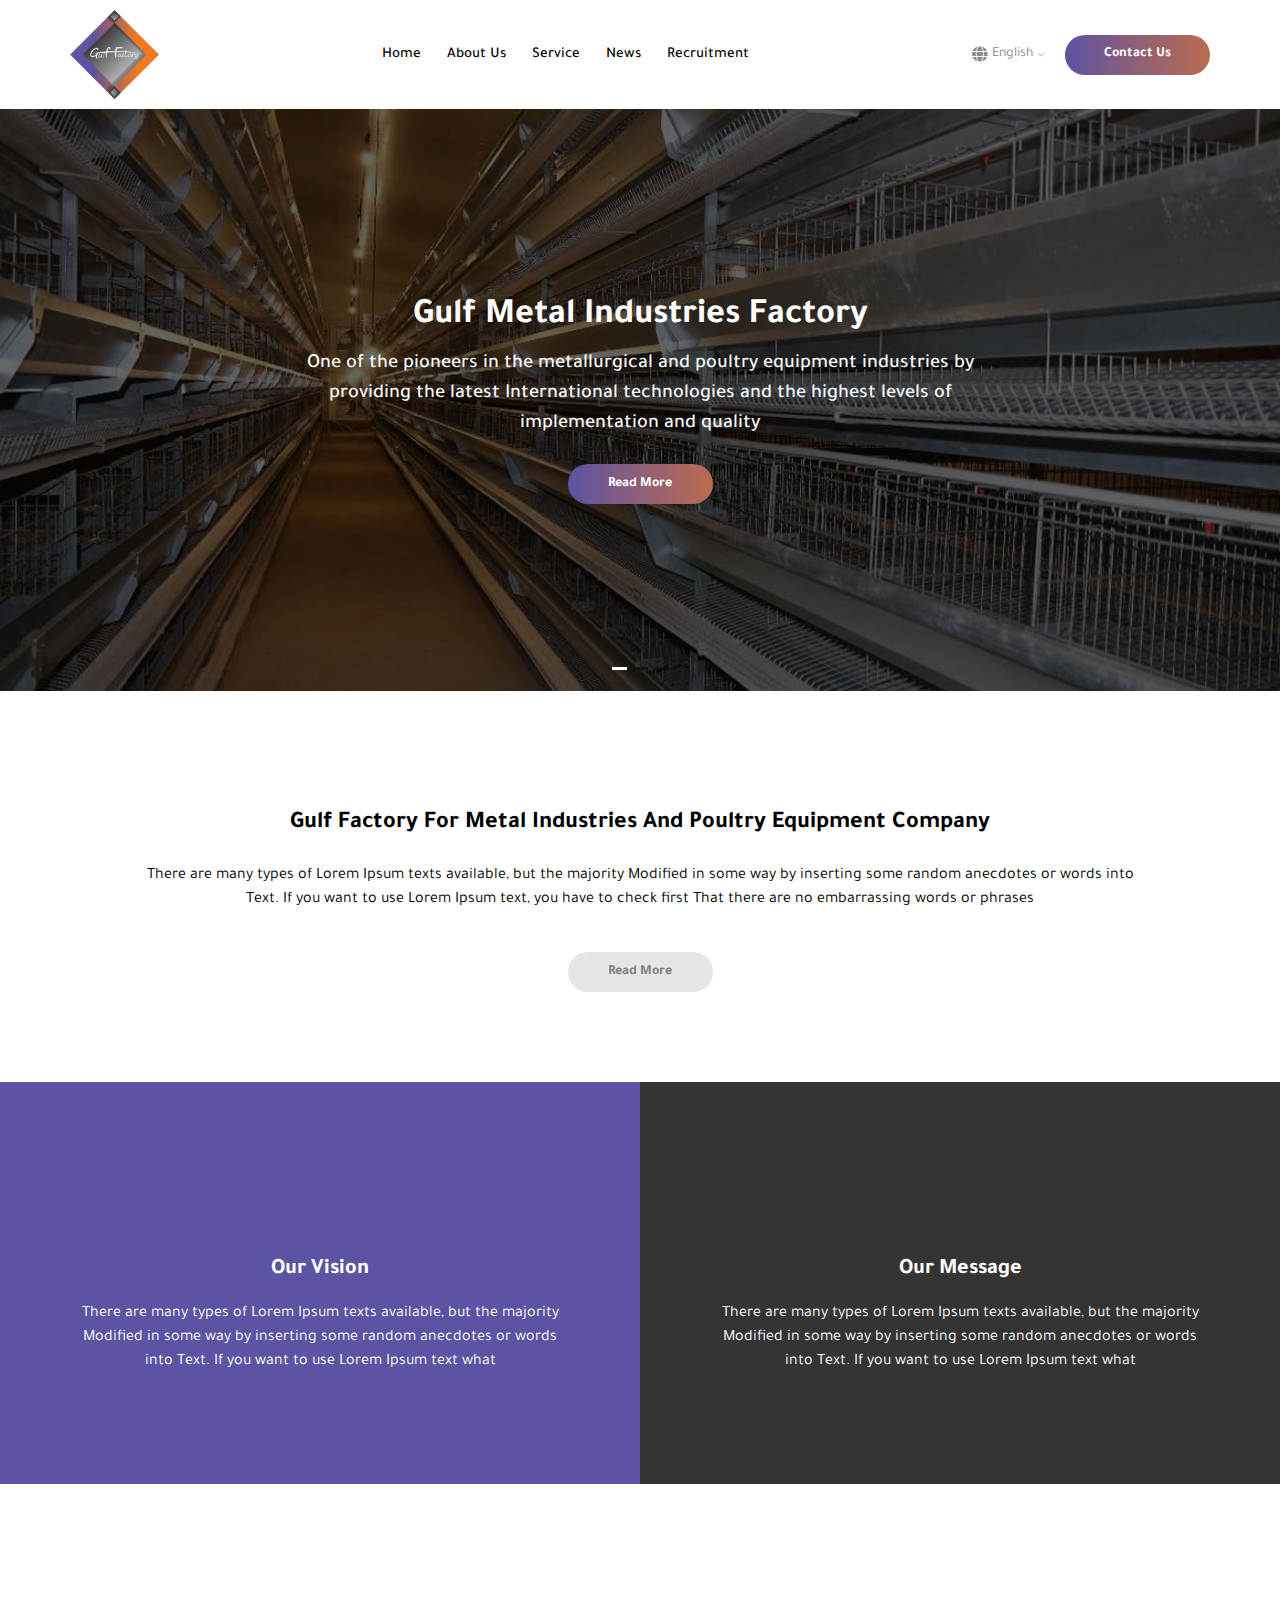
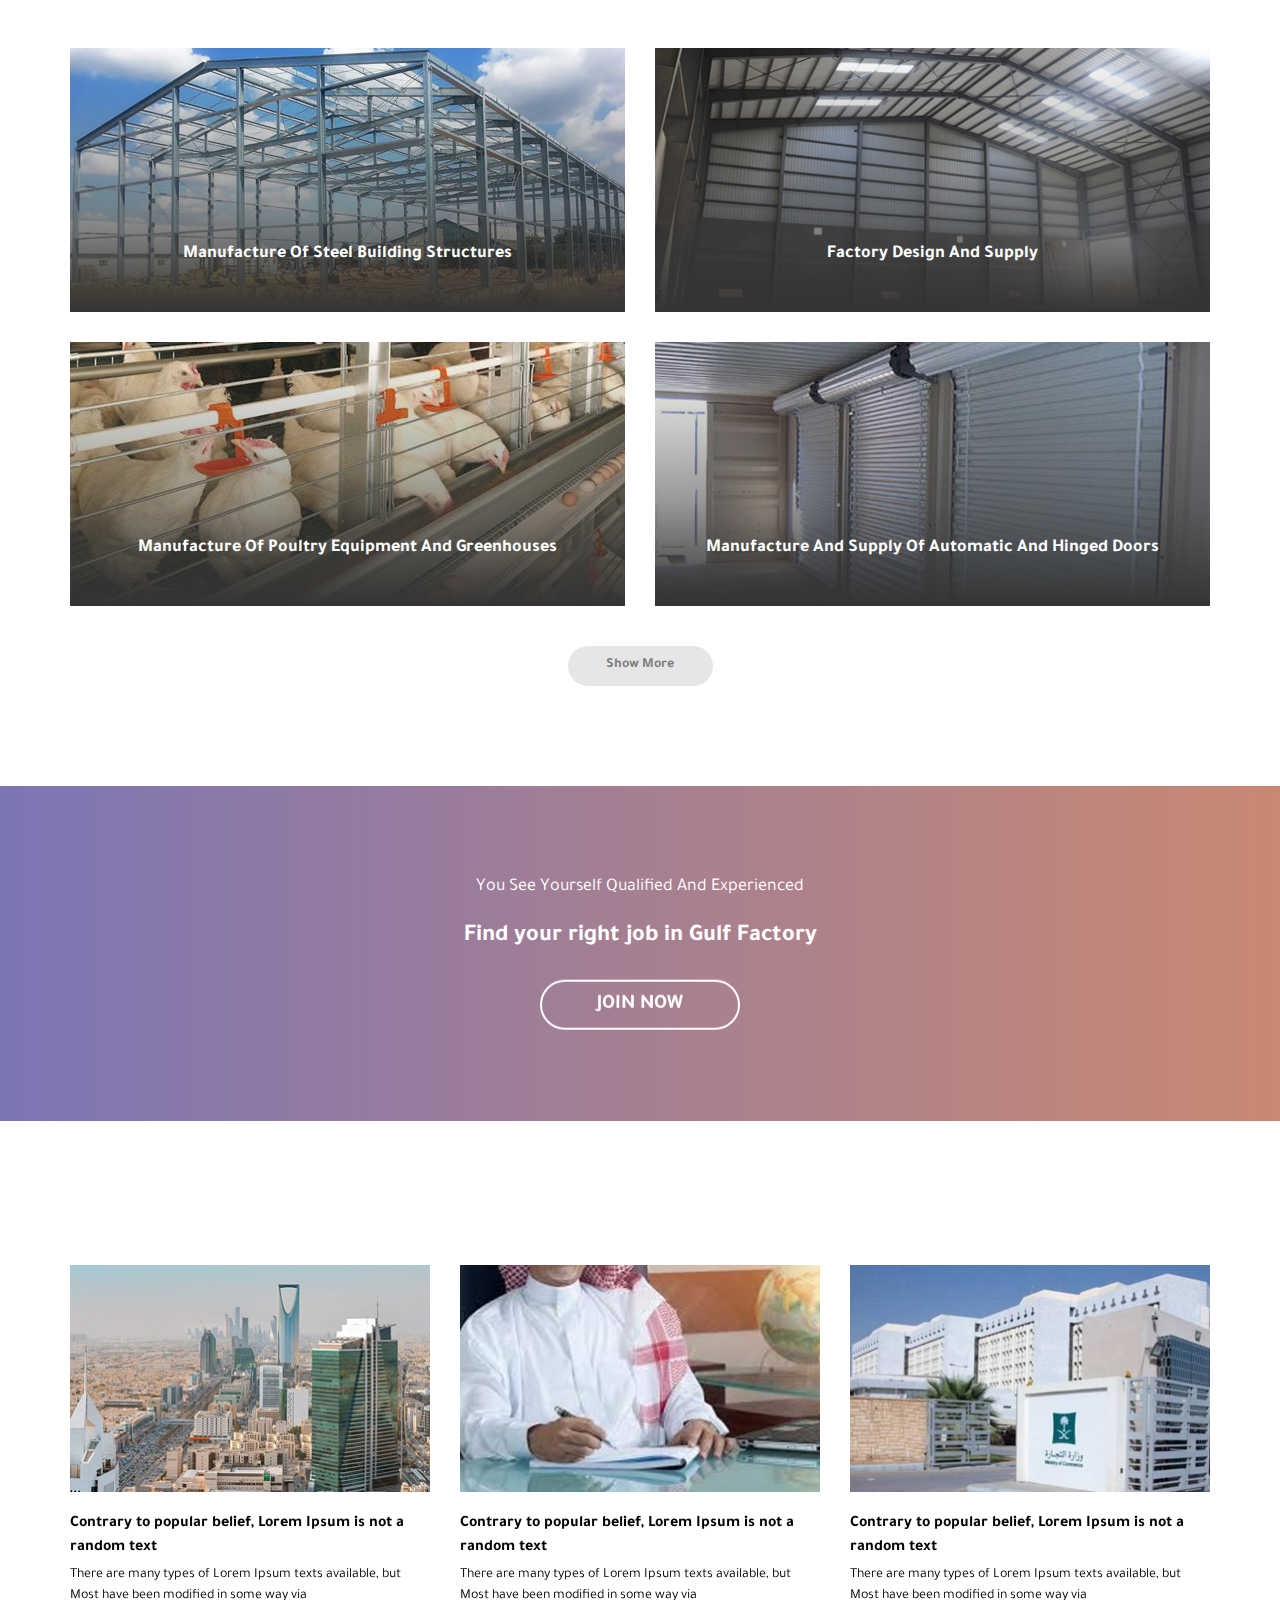
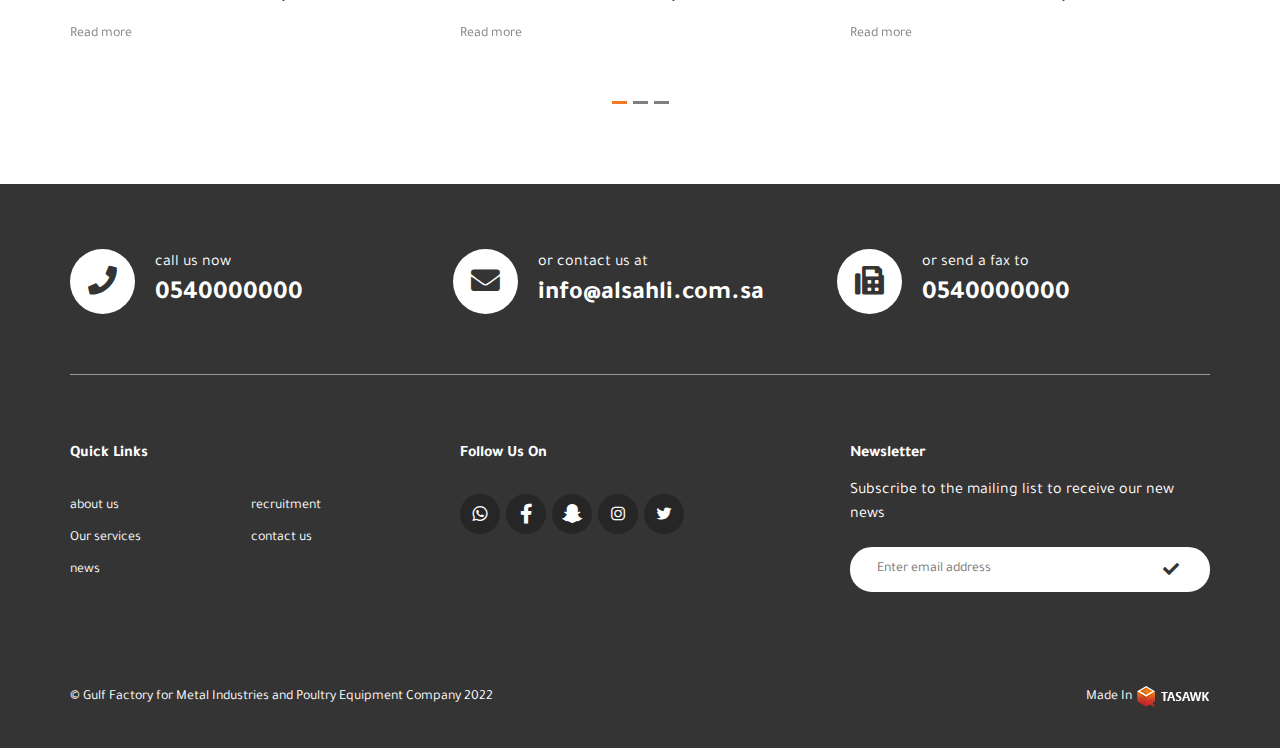
==== index-en.html @ 4af2f382 "first commit" ====
<!DOCTYPE html>
<html lang="en" dir="ltr">
  <head>
    <meta charset="utf-8" />
    <meta http-equiv="X-UA-Compatible" content="IE=edge" />
    <meta name="viewport" content="width=device-width, initial-scale=1" />
    <title>gulf factory</title>
    <link rel="icon" href="images/fav.png" type="image/png" />
    <link rel="stylesheet" href="css/all.min.css" />
    <link rel="stylesheet" href="css/line-awesome.min.css" />
    <link rel="stylesheet" href="css/bootstrap.min.css" />
    <link rel="stylesheet" href="css/fonts.css" />
    <link rel="stylesheet" href="css/animate.css" />
    <link rel="stylesheet" href="css/swiper.min.css" />
    <link rel="stylesheet" href="css/style.css" />
  </head>

  <body>
    <!-- preloader -->
    <div class="preloader">
      <div class="progress">
        <div class="progress-bar"></div>
      </div>
    </div>
    <!-- preloader -->
    <!-- header section -->
    <header>
      <div class="top-header">
        <div class="container">
          <div class="nav-header">
            <figure class="img-logo">
              <a href="#"><img src="images/logo.png" class="img-fluid" /></a>
            </figure>
            <div class="fixed-logo">
              <figure class="logo-sm">
                <a href="#"
                  ><img src="images/logo-sm.png" class="img-fluid"
                /></a>
              </figure>
            </div>
            <div class="navgition">
              <div class="nav-head">
                <div class="lang-section">
                  <div class="dropdown">
                    <div class="lang-word chevron-down">
                      <i class="fas fa-globe"></i>
                      <span class="">English</span>
                    </div>
                    <div class="dropdown-content">
                      <a class="cat-drop" href="index-en.html">English</a>
                      <a class="cat-drop" href="index.html">العربيه</a>
                    </div>
                  </div>
                </div>
              </div>
              <ul class="big-menu list-unstyled">
                <li>
                  <a href="#"> home </a>
                </li>
                <li>
                  <a href="#"> about us </a>
                </li>
                <li>
                  <a href="#"> service </a>
                </li>
                <li>
                  <a href="#"> news </a>
                </li>
                <li>
                  <a href="#"> recruitment </a>
                </li>
              </ul>
            </div>
            <div class="show-icons">
              <div class="lang-section">
                <div class="dropdown">
                  <div class="lang-word chevron-down">
                    <i class="fas fa-globe"></i>
                    <span class="">English</span>
                  </div>
                  <div class="dropdown-content">
                    <a class="cat-drop" href="index-en.html">English</a>
                    <a class="cat-drop" href="index.html">العربيه</a>
                  </div>
                </div>
              </div>
              <a href="#" class="contact-link"> contact us</a>
              <a class="menu-bars fixall" id="menu-id" href="#!">
                <div class="hamburger-lines">
                  <span class="line line1"></span>
                  <span class="line line2"></span>
                  <span class="line line3"></span>
                </div>
              </a>
            </div>
          </div>
        </div>
      </div>
    </header>
    <!-- header section     -->
    <!-- main slider -->
    <main class="main-slider">
      <div class="swiper-cont">
        <div class="swiper-container">
          <div class="swiper-wrapper">
            <div class="swiper-slide">
              <div class="main">
                <figure class="pro-img">
                  <img src="images/main-slider/01.jpg" class="img-fluid" />
                </figure>
                <div class="main-caption">
                  <h2 class="caption-title">Gulf Metal Industries Factory</h2>
                  <p class="caption-pargh">
                    One of the pioneers in the metallurgical and poultry
                    equipment industries by providing the latest International
                    technologies and the highest levels of implementation and
                    quality
                  </p>
                  <a href="#" class="caption-link"> Read more</a>
                </div>
              </div>
            </div>
            <div class="swiper-slide">
              <div class="main">
                <figure class="pro-img">
                  <img src="images/main-slider/01.jpg" class="img-fluid" />
                </figure>
                <div class="main-caption">
                  <h2 class="caption-title">Gulf Metal Industries Factory</h2>
                  <p class="caption-pargh">
                    One of the pioneers in the metallurgical and poultry
                    equipment industries by providing the latest International
                    technologies and the highest levels of implementation and
                    quality
                  </p>
                  <a href="#" class="caption-link"> Read more</a>
                </div>
              </div>
            </div>
            <div class="swiper-slide">
              <div class="main">
                <figure class="pro-img">
                  <img src="images/main-slider/01.jpg" class="img-fluid" />
                </figure>
                <div class="main-caption">
                  <h2 class="caption-title">Gulf Metal Industries Factory</h2>
                  <p class="caption-pargh">
                    One of the pioneers in the metallurgical and poultry
                    equipment industries by providing the latest International
                    technologies and the highest levels of implementation and
                    quality
                  </p>
                  <a href="#" class="caption-link"> Read more</a>
                </div>
              </div>
            </div>
          </div>
          <div class="swiper-pagination"></div>
        </div>
        <div class="swiper-btn-prev swiper-btn">
          <i class="las la-angle-right"></i>
        </div>
        <div class="swiper-btn-next swiper-btn">
          <i class="las la-angle-left"></i>
        </div>
      </div>
    </main>
    <!-- main slider -->
    <!-- section about-us -->
    <section class="about-us-section">
      <div class="container">
        <div class="about-us-cont wow fadeInDown" wow-data-delay="5s">
          <h2 class="about-us-head">
            Gulf Factory for Metal Industries and Poultry Equipment Company
          </h2>
          <p class="about-us-pargh">
            There are many types of Lorem Ipsum texts available, but the majority
            Modified in some way by inserting some random anecdotes or words into
            Text. If you want to use Lorem Ipsum text, you have to check first
            That there are no embarrassing words or phrases
          </p>
          <a href="#" class="sec-link">Read more</a>
        </div>
      </div>
    </section>
    <!-- section about-us -->
    <!-- features-section -->
    <section class="features">
      <div class="features-cont">
        <div class="features-box">
          <figure class="features-icon wow fadeInDown" wow-data-delay="5s">
            <img src="images/icon-1.png" class="img-fluid" alt="" />
          </figure>
          <div class="features-word">
            <span class="features-head"> our vision </span>
            <p class="features-pargh">
              There are many types of Lorem Ipsum texts available, but the
              majority Modified in some way by inserting some random anecdotes
              or words into Text. If you want to use Lorem Ipsum text what
            </p>
          </div>
        </div>
        <div class="features-box">
          <figure class="features-icon wow fadeInDown" wow-data-delay="6s">
            <i class="las la-scroll"></i>
          </figure>
          <div class="features-word">
            <span class="features-head"> Our message </span>
            <p class="features-pargh">
              There are many types of Lorem Ipsum texts available, but the
              majority Modified in some way by inserting some random anecdotes
              or words into Text. If you want to use Lorem Ipsum text what
            </p>
          </div>
        </div>
      </div>
    </section>
    <!-- features-section -->
    <!-- services-section -->
    <section class="services">
      <div class="container">
        <h2 class="section-head wow fadeInDown" wow-data-delay="5s">
          Services we provide professionally
        </h2>
        <div class="services-cont">
          <div class="services-box">
            <a href="#" class="services-ancor">
              <figure class="services-img">
                <img src="images/services/01.jpg" class="img-fluid" />
              </figure>
              <span class="services-span"> Manufacture of steel building structures</span>
            </a>
          </div>
          <div class="services-box">
            <a href="#" class="services-ancor">
              <figure class="services-img">
                <img src="images/services/02.jpg" class="img-fluid" />
              </figure>
              <span class="services-span"> Factory design and supply</span>
            </a>
          </div>
          <div class="services-box">
            <a href="#" class="services-ancor">
              <figure class="services-img">
                <img src="images/services/03.jpg" class="img-fluid" />
              </figure>
              <span class="services-span">
                Manufacture of poultry equipment and greenhouses</span
              >
            </a>
          </div>
          <div class="services-box">
            <a href="#" class="services-ancor">
              <figure class="services-img">
                <img src="images/services/04.jpg" class="img-fluid" />
              </figure>
              <span class="services-span">
                Manufacture and supply of automatic and hinged doors</span
              >
            </a>
          </div>
        </div>
        <a href="#" class="sec-link">show more</a>
      </div>
    </section>
    <!-- services-section -->
    <!-- work section -->
    <section
      class="work-section"
      style="background-image: url(./images/work-sec.jpg)"
    >
      <div class="container">
        <div class="work-cont-relative">
          <div class="work-cont">
            <h3 class="work-head">
              You see yourself qualified and experienced
            </h3>
            <p class="work-pargh">Find your right job in Gulf Factory</p>
            <a href="#" class="work-link"> Join now</a>
          </div>
        </div>
      </div>
    </section>
    <!-- work section -->
    <!-- news slider -->
    <section class="news-section">
      <div class="container">
        <div class="news-title wow fadeInDown" wow-data-delay="5s">
          <h3 class="section-head">latest news</h3>
        </div>
        <div class="news-slider">
          <div class="swiper-container">
            <div class="swiper-wrapper">
              <div class="swiper-slide">
                <div class="news">
                  <figure class="news-figure">
                    <img
                      class="news-img"
                      alt="image1"
                      src="images/news/01.jpg"
                      class="img-fluid"
                    />
                  </figure>
                  <div class="news-content">
                    <a class="news-link" href="#"
                      >Contrary to popular belief, Lorem Ipsum is not a random
                      text
                    </a>
                    <p class="news-pargh">
                      There are many types of Lorem Ipsum texts available, but
                      Most have been modified in some way via
                    </p>
                    <a class="news-read" href="#"> Read more</a>
                  </div>
                </div>
              </div>
              <div class="swiper-slide">
                <div class="news">
                  <figure class="news-figure">
                    <img
                      class="news-img"
                      alt="image1"
                      src="images/news/02.jpg"
                      class="img-fluid"
                    />
                  </figure>
                  <div class="news-content">
                    <a class="news-link" href="#"
                      >Contrary to popular belief, Lorem Ipsum is not a random
                      text
                    </a>
                    <p class="news-pargh">
                      There are many types of Lorem Ipsum texts available, but
                      Most have been modified in some way via
                    </p>
                    <a class="news-read" href="#"> Read more</a>
                  </div>
                </div>
              </div>
              <div class="swiper-slide">
                <div class="news">
                  <figure class="news-figure">
                    <img
                      class="news-img"
                      alt="image1"
                      src="images/news/03.jpg"
                      class="img-fluid"
                    />
                  </figure>
                  <div class="news-content">
                    <a class="news-link" href="#"
                      >Contrary to popular belief, Lorem Ipsum is not a random
                      text
                    </a>
                    <p class="news-pargh">
                      There are many types of Lorem Ipsum texts available, but
                      Most have been modified in some way via
                    </p>
                    <a class="news-read" href="#"> Read more</a>
                  </div>
                </div>
              </div>
            </div>
          </div>
          <div class="swiper-pagination"></div>
          <div class="swiper-btn-prev swiper-btn">
            <i class="las la-angle-right"></i>
          </div>
          <div class="swiper-btn-next swiper-btn">
            <i class="las la-angle-left"></i>
          </div>
        </div>
      </div>
    </section>
    <!-- news slider -->
    <!-- footer section -->
    <footer>
      <div class="container">
        <div class="footer-contact">
          <a href="tel:+966 0540000000" class="contact-ancor">
            <i class="fas fa-phone"></i>
            <div class="contact-cont">
              <h6 class="contact-head">call us now</h6>
              <span class="contact-info"> 0540000000 </span>
            </div>
          </a>
          <a href="mailto:info@alsahli.com.sa" class="contact-ancor">
            <i class="fas fa-envelope"></i>
            <div class="contact-cont">
              <h6 class="contact-head">or contact us at</h6>
              <span class="contact-info"> info@alsahli.com.sa </span>
            </div>
          </a>
          <a href="#" class="contact-ancor">
            <i class="fas fa-fax"></i>
            <div class="contact-cont">
              <h6 class="contact-head">or send a fax to</h6>
              <span class="contact-info">0540000000</span>
            </div>
          </a>
        </div>
        <div class="footer-cont">
          <div class="row">
            <div class="col-md-4 col-xs-12">
              <div class="nav-foot-cont">
                <h2 class="nav-foot-header">Quick links</h2>
                <ul class="nav-foot nav-wrap list-unstyled">
                  <li class="nav-foot-li">
                    <a href="#" class="nav-foot-link">about us</a>
                  </li>
                  <li class="nav-foot-li">
                    <a href="#" class="nav-foot-link">Our services</a>
                  </li>
                  <li class="nav-foot-li">
                    <a href="#" class="nav-foot-link">news</a>
                  </li>
                  <li class="nav-foot-li">
                    <a href="#" class="nav-foot-link">recruitment</a>
                  </li>
                  <li class="nav-foot-li">
                    <a href="#" class="nav-foot-link">contact us</a>
                  </li>
                </ul>
              </div>
            </div>
            <div class="col-md-4 col-xs-12">
              <h2 class="nav-foot-header">Follow us on</h2>
              <div class="social">
                <a href="#" class="social-link">
                  <i class="lab la-whatsapp"></i>
                </a>
                <a href="#" class="social-link">
                  <i class="fab fa-facebook-f"></i>
                </a>
                <a href="#" class="social-link">
                  <i class="fab fa-snapchat-ghost"></i>
                </a>
                <a href="#" class="social-link">
                  <i class="lab la-instagram"></i>
                </a>
                <a href="#" class="social-link">
                  <i class="lab la-twitter"></i>
                </a>
              </div>
            </div>
            <div class="col-md-4 col-xs-12">
              <div class="news-letter">
                <form action="" method="post">
                  <h3 class="news-header nav-foot-header">Newsletter</h3>
                  <div class="nav-foot">
                    <span class="news-span">
                      Subscribe to the mailing list to receive our new news
                    </span>
                    <div class="newsletter-cont">
                      <input
                        type="email"
                        value=""
                        class="newsletter-input"
                        placeholder="Enter email address"
                      />
                      <button type="submit" class="newsletter-button">
                        <i class="fas fa-check"></i>
                      </button>
                    </div>
                  </div>
                </form>
              </div>
            </div>
          </div>
        </div>
        <div class="copy-flex">
          <div class="copy-right">
            © Gulf Factory for Metal Industries and Poultry Equipment Company 2022
          </div>
          <span class="design-text">
            Made in
            <a href="#"
              ><img src="images/tasawk-en.png" alt="taswak" class="taswak-img"
            /></a>
          </span>
        </div>
      </div>
    </footer>
    <!-- footer section -->
    <!-- arrow to top -->
    <a class="arrow-top">
      <i class="las la-arrow-up"></i>
    </a>
    <!-- arrow to top -->
    <script src="js/jquery-3.4.1.min.js"></script>
    <script src="js/bootstrap.min.js"></script>
    <script src="js/wow.min.js"></script>
    <script src="js/swiper.min.js"></script>
    <script src="js/script.js"></script>
  </body>
</html>
---- css/line-awesome.min.css ----
.la,.lab,.lad,.lal,.lar,.las{-moz-osx-font-smoothing:grayscale;-webkit-font-smoothing:antialiased;display:inline-block;font-style:normal;font-variant:normal;text-rendering:auto;line-height:1}.la-lg{font-size:1.33333em;line-height:.75em;vertical-align:-.0667em}.la-xs{font-size:.75em}.la-sm{font-size:.875em}.la-1x{font-size:1em}.la-2x{font-size:2em}.la-3x{font-size:3em}.la-4x{font-size:4em}.la-5x{font-size:5em}.la-6x{font-size:6em}.la-7x{font-size:7em}.la-8x{font-size:8em}.la-9x{font-size:9em}.la-10x{font-size:10em}.la-fw{text-align:center;width:1.25em}.la-ul{list-style-type:none;margin-left:2.5em;padding-left:0}.la-ul>li{position:relative}.la-li{left:-2em;position:absolute;text-align:center;width:2em;line-height:inherit}.la-border{border:solid .08em #eee;border-radius:.1em;padding:.2em .25em .15em}.la-pull-left{float:left}.la-pull-right{float:right}.la.la-pull-left,.lab.la-pull-left,.lal.la-pull-left,.lar.la-pull-left,.las.la-pull-left{margin-right:.3em}.la.la-pull-right,.lab.la-pull-right,.lal.la-pull-right,.lar.la-pull-right,.las.la-pull-right{margin-left:.3em}.la-spin{-webkit-animation:la-spin 2s infinite linear;animation:la-spin 2s infinite linear}.la-pulse{-webkit-animation:la-spin 1s infinite steps(8);animation:la-spin 1s infinite steps(8)}@-webkit-keyframes la-spin{0%{-webkit-transform:rotate(0);transform:rotate(0)}100%{-webkit-transform:rotate(360deg);transform:rotate(360deg)}}@keyframes la-spin{0%{-webkit-transform:rotate(0);transform:rotate(0)}100%{-webkit-transform:rotate(360deg);transform:rotate(360deg)}}.la-rotate-90{-webkit-transform:rotate(90deg);transform:rotate(90deg)}.la-rotate-180{-webkit-transform:rotate(180deg);transform:rotate(180deg)}.la-rotate-270{-webkit-transform:rotate(270deg);transform:rotate(270deg)}.la-flip-horizontal{-webkit-transform:scale(-1,1);transform:scale(-1,1)}.la-flip-vertical{-webkit-transform:scale(1,-1);transform:scale(1,-1)}.la-flip-both,.la-flip-horizontal.la-flip-vertical{-webkit-transform:scale(-1,-1);transform:scale(-1,-1)}:root .la-flip-both,:root .la-flip-horizontal,:root .la-flip-vertical,:root .la-rotate-180,:root .la-rotate-270,:root .la-rotate-90{-webkit-filter:none;filter:none}.la-stack{display:inline-block;height:2em;line-height:2em;position:relative;vertical-align:middle;width:2.5em}.la-stack-1x,.la-stack-2x{left:0;position:absolute;text-align:center;width:100%}.la-stack-1x{line-height:inherit}.la-stack-2x{font-size:2em}.la-inverse{color:#fff}.la-500px:before{content:"\f26e"}.la-accessible-icon:before{content:"\f368"}.la-accusoft:before{content:"\f369"}.la-acquisitions-incorporated:before{content:"\f6af"}.la-ad:before{content:"\f641"}.la-address-book:before{content:"\f2b9"}.la-address-card:before{content:"\f2bb"}.la-adjust:before{content:"\f042"}.la-adn:before{content:"\f170"}.la-adobe:before{content:"\f778"}.la-adversal:before{content:"\f36a"}.la-affiliatetheme:before{content:"\f36b"}.la-air-freshener:before{content:"\f5d0"}.la-airbnb:before{content:"\f834"}.la-algolia:before{content:"\f36c"}.la-align-center:before{content:"\f037"}.la-align-justify:before{content:"\f039"}.la-align-left:before{content:"\f036"}.la-align-right:before{content:"\f038"}.la-alipay:before{content:"\f642"}.la-allergies:before{content:"\f461"}.la-amazon:before{content:"\f270"}.la-amazon-pay:before{content:"\f42c"}.la-ambulance:before{content:"\f0f9"}.la-american-sign-language-interpreting:before{content:"\f2a3"}.la-amilia:before{content:"\f36d"}.la-anchor:before{content:"\f13d"}.la-android:before{content:"\f17b"}.la-angellist:before{content:"\f209"}.la-angle-double-down:before{content:"\f103"}.la-angle-double-left:before{content:"\f100"}.la-angle-double-right:before{content:"\f101"}.la-angle-double-up:before{content:"\f102"}.la-angle-down:before{content:"\f107"}.la-angle-left:before{content:"\f104"}.la-angle-right:before{content:"\f105"}.la-angle-up:before{content:"\f106"}.la-angry:before{content:"\f556"}.la-angrycreative:before{content:"\f36e"}.la-angular:before{content:"\f420"}.la-ankh:before{content:"\f644"}.la-app-store:before{content:"\f36f"}.la-app-store-ios:before{content:"\f370"}.la-apper:before{content:"\f371"}.la-apple:before{content:"\f179"}.la-apple-alt:before{content:"\f5d1"}.la-apple-pay:before{content:"\f415"}.la-archive:before{content:"\f187"}.la-archway:before{content:"\f557"}.la-arrow-alt-circle-down:before{content:"\f358"}.la-arrow-alt-circle-left:before{content:"\f359"}.la-arrow-alt-circle-right:before{content:"\f35a"}.la-arrow-alt-circle-up:before{content:"\f35b"}.la-arrow-circle-down:before{content:"\f0ab"}.la-arrow-circle-left:before{content:"\f0a8"}.la-arrow-circle-right:before{content:"\f0a9"}.la-arrow-circle-up:before{content:"\f0aa"}.la-arrow-down:before{content:"\f063"}.la-arrow-left:before{content:"\f060"}.la-arrow-right:before{content:"\f061"}.la-arrow-up:before{content:"\f062"}.la-arrows-alt:before{content:"\f0b2"}.la-arrows-alt-h:before{content:"\f337"}.la-arrows-alt-v:before{content:"\f338"}.la-artstation:before{content:"\f77a"}.la-assistive-listening-systems:before{content:"\f2a2"}.la-asterisk:before{content:"\f069"}.la-asymmetrik:before{content:"\f372"}.la-at:before{content:"\f1fa"}.la-atlas:before{content:"\f558"}.la-atlassian:before{content:"\f77b"}.la-atom:before{content:"\f5d2"}.la-audible:before{content:"\f373"}.la-audio-description:before{content:"\f29e"}.la-autoprefixer:before{content:"\f41c"}.la-avianex:before{content:"\f374"}.la-aviato:before{content:"\f421"}.la-award:before{content:"\f559"}.la-aws:before{content:"\f375"}.la-baby:before{content:"\f77c"}.la-baby-carriage:before{content:"\f77d"}.la-backspace:before{content:"\f55a"}.la-backward:before{content:"\f04a"}.la-bacon:before{content:"\f7e5"}.la-balance-scale:before{content:"\f24e"}.la-balance-scale-left:before{content:"\f515"}.la-balance-scale-right:before{content:"\f516"}.la-ban:before{content:"\f05e"}.la-band-aid:before{content:"\f462"}.la-bandcamp:before{content:"\f2d5"}.la-barcode:before{content:"\f02a"}.la-bars:before{content:"\f0c9"}.la-baseball-ball:before{content:"\f433"}.la-basketball-ball:before{content:"\f434"}.la-bath:before{content:"\f2cd"}.la-battery-empty:before{content:"\f244"}.la-battery-full:before{content:"\f240"}.la-battery-half:before{content:"\f242"}.la-battery-quarter:before{content:"\f243"}.la-battery-three-quarters:before{content:"\f241"}.la-battle-net:before{content:"\f835"}.la-bed:before{content:"\f236"}.la-beer:before{content:"\f0fc"}.la-behance:before{content:"\f1b4"}.la-behance-square:before{content:"\f1b5"}.la-bell:before{content:"\f0f3"}.la-bell-slash:before{content:"\f1f6"}.la-bezier-curve:before{content:"\f55b"}.la-bible:before{content:"\f647"}.la-bicycle:before{content:"\f206"}.la-biking:before{content:"\f84a"}.la-bimobject:before{content:"\f378"}.la-binoculars:before{content:"\f1e5"}.la-biohazard:before{content:"\f780"}.la-birthday-cake:before{content:"\f1fd"}.la-bitbucket:before{content:"\f171"}.la-bitcoin:before{content:"\f379"}.la-bity:before{content:"\f37a"}.la-black-tie:before{content:"\f27e"}.la-blackberry:before{content:"\f37b"}.la-blender:before{content:"\f517"}.la-blender-phone:before{content:"\f6b6"}.la-blind:before{content:"\f29d"}.la-blog:before{content:"\f781"}.la-blogger:before{content:"\f37c"}.la-blogger-b:before{content:"\f37d"}.la-bluetooth:before{content:"\f293"}.la-bluetooth-b:before{content:"\f294"}.la-bold:before{content:"\f032"}.la-bolt:before{content:"\f0e7"}.la-bomb:before{content:"\f1e2"}.la-bone:before{content:"\f5d7"}.la-bong:before{content:"\f55c"}.la-book:before{content:"\f02d"}.la-book-dead:before{content:"\f6b7"}.la-book-medical:before{content:"\f7e6"}.la-book-open:before{content:"\f518"}.la-book-reader:before{content:"\f5da"}.la-bookmark:before{content:"\f02e"}.la-bootstrap:before{content:"\f836"}.la-border-all:before{content:"\f84c"}.la-border-none:before{content:"\f850"}.la-border-style:before{content:"\f853"}.la-bowling-ball:before{content:"\f436"}.la-box:before{content:"\f466"}.la-box-open:before{content:"\f49e"}.la-boxes:before{content:"\f468"}.la-braille:before{content:"\f2a1"}.la-brain:before{content:"\f5dc"}.la-bread-slice:before{content:"\f7ec"}.la-briefcase:before{content:"\f0b1"}.la-briefcase-medical:before{content:"\f469"}.la-broadcast-tower:before{content:"\f519"}.la-broom:before{content:"\f51a"}.la-brush:before{content:"\f55d"}.la-btc:before{content:"\f15a"}.la-buffer:before{content:"\f837"}.la-bug:before{content:"\f188"}.la-building:before{content:"\f1ad"}.la-bullhorn:before{content:"\f0a1"}.la-bullseye:before{content:"\f140"}.la-burn:before{content:"\f46a"}.la-buromobelexperte:before{content:"\f37f"}.la-bus:before{content:"\f207"}.la-bus-alt:before{content:"\f55e"}.la-business-time:before{content:"\f64a"}.la-buy-n-large:before{content:"\f8a6"}.la-buysellads:before{content:"\f20d"}.la-calculator:before{content:"\f1ec"}.la-calendar:before{content:"\f133"}.la-calendar-alt:before{content:"\f073"}.la-calendar-check:before{content:"\f274"}.la-calendar-day:before{content:"\f783"}.la-calendar-minus:before{content:"\f272"}.la-calendar-plus:before{content:"\f271"}.la-calendar-times:before{content:"\f273"}.la-calendar-week:before{content:"\f784"}.la-camera:before{content:"\f030"}.la-camera-retro:before{content:"\f083"}.la-campground:before{content:"\f6bb"}.la-canadian-maple-leaf:before{content:"\f785"}.la-candy-cane:before{content:"\f786"}.la-cannabis:before{content:"\f55f"}.la-capsules:before{content:"\f46b"}.la-car:before{content:"\f1b9"}.la-car-alt:before{content:"\f5de"}.la-car-battery:before{content:"\f5df"}.la-car-crash:before{content:"\f5e1"}.la-car-side:before{content:"\f5e4"}.la-caret-down:before{content:"\f0d7"}.la-caret-left:before{content:"\f0d9"}.la-caret-right:before{content:"\f0da"}.la-caret-square-down:before{content:"\f150"}.la-caret-square-left:before{content:"\f191"}.la-caret-square-right:before{content:"\f152"}.la-caret-square-up:before{content:"\f151"}.la-caret-up:before{content:"\f0d8"}.la-carrot:before{content:"\f787"}.la-cart-arrow-down:before{content:"\f218"}.la-cart-plus:before{content:"\f217"}.la-cash-register:before{content:"\f788"}.la-cat:before{content:"\f6be"}.la-cc-amazon-pay:before{content:"\f42d"}.la-cc-amex:before{content:"\f1f3"}.la-cc-apple-pay:before{content:"\f416"}.la-cc-diners-club:before{content:"\f24c"}.la-cc-discover:before{content:"\f1f2"}.la-cc-jcb:before{content:"\f24b"}.la-cc-mastercard:before{content:"\f1f1"}.la-cc-paypal:before{content:"\f1f4"}.la-cc-stripe:before{content:"\f1f5"}.la-cc-visa:before{content:"\f1f0"}.la-centercode:before{content:"\f380"}.la-centos:before{content:"\f789"}.la-certificate:before{content:"\f0a3"}.la-chair:before{content:"\f6c0"}.la-chalkboard:before{content:"\f51b"}.la-chalkboard-teacher:before{content:"\f51c"}.la-charging-station:before{content:"\f5e7"}.la-chart-area:before{content:"\f1fe"}.la-chart-bar:before{content:"\f080"}.la-chart-line:before{content:"\f201"}.la-chart-pie:before{content:"\f200"}.la-check:before{content:"\f00c"}.la-check-circle:before{content:"\f058"}.la-check-double:before{content:"\f560"}.la-check-square:before{content:"\f14a"}.la-cheese:before{content:"\f7ef"}.la-chess:before{content:"\f439"}.la-chess-bishop:before{content:"\f43a"}.la-chess-board:before{content:"\f43c"}.la-chess-king:before{content:"\f43f"}.la-chess-knight:before{content:"\f441"}.la-chess-pawn:before{content:"\f443"}.la-chess-queen:before{content:"\f445"}.la-chess-rook:before{content:"\f447"}.la-chevron-circle-down:before{content:"\f13a"}.la-chevron-circle-left:before{content:"\f137"}.la-chevron-circle-right:before{content:"\f138"}.la-chevron-circle-up:before{content:"\f139"}.la-chevron-down:before{content:"\f078"}.la-chevron-left:before{content:"\f053"}.la-chevron-right:before{content:"\f054"}.la-chevron-up:before{content:"\f077"}.la-child:before{content:"\f1ae"}.la-chrome:before{content:"\f268"}.la-chromecast:before{content:"\f838"}.la-church:before{content:"\f51d"}.la-circle:before{content:"\f111"}.la-circle-notch:before{content:"\f1ce"}.la-city:before{content:"\f64f"}.la-clinic-medical:before{content:"\f7f2"}.la-clipboard:before{content:"\f328"}.la-clipboard-check:before{content:"\f46c"}.la-clipboard-list:before{content:"\f46d"}.la-clock:before{content:"\f017"}.la-clone:before{content:"\f24d"}.la-closed-captioning:before{content:"\f20a"}.la-cloud:before{content:"\f0c2"}.la-cloud-download-alt:before{content:"\f381"}.la-cloud-meatball:before{content:"\f73b"}.la-cloud-moon:before{content:"\f6c3"}.la-cloud-moon-rain:before{content:"\f73c"}.la-cloud-rain:before{content:"\f73d"}.la-cloud-showers-heavy:before{content:"\f740"}.la-cloud-sun:before{content:"\f6c4"}.la-cloud-sun-rain:before{content:"\f743"}.la-cloud-upload-alt:before{content:"\f382"}.la-cloudscale:before{content:"\f383"}.la-cloudsmith:before{content:"\f384"}.la-cloudversify:before{content:"\f385"}.la-cocktail:before{content:"\f561"}.la-code:before{content:"\f121"}.la-code-branch:before{content:"\f126"}.la-codepen:before{content:"\f1cb"}.la-codiepie:before{content:"\f284"}.la-coffee:before{content:"\f0f4"}.la-cog:before{content:"\f013"}.la-cogs:before{content:"\f085"}.la-coins:before{content:"\f51e"}.la-columns:before{content:"\f0db"}.la-comment:before{content:"\f075"}.la-comment-alt:before{content:"\f27a"}.la-comment-dollar:before{content:"\f651"}.la-comment-dots:before{content:"\f4ad"}.la-comment-medical:before{content:"\f7f5"}.la-comment-slash:before{content:"\f4b3"}.la-comments:before{content:"\f086"}.la-comments-dollar:before{content:"\f653"}.la-compact-disc:before{content:"\f51f"}.la-compass:before{content:"\f14e"}.la-compress:before{content:"\f066"}.la-compress-arrows-alt:before{content:"\f78c"}.la-concierge-bell:before{content:"\f562"}.la-confluence:before{content:"\f78d"}.la-connectdevelop:before{content:"\f20e"}.la-contao:before{content:"\f26d"}.la-cookie:before{content:"\f563"}.la-cookie-bite:before{content:"\f564"}.la-copy:before{content:"\f0c5"}.la-copyright:before{content:"\f1f9"}.la-cotton-bureau:before{content:"\f89e"}.la-couch:before{content:"\f4b8"}.la-cpanel:before{content:"\f388"}.la-creative-commons:before{content:"\f25e"}.la-creative-commons-by:before{content:"\f4e7"}.la-creative-commons-nc:before{content:"\f4e8"}.la-creative-commons-nc-eu:before{content:"\f4e9"}.la-creative-commons-nc-jp:before{content:"\f4ea"}.la-creative-commons-nd:before{content:"\f4eb"}.la-creative-commons-pd:before{content:"\f4ec"}.la-creative-commons-pd-alt:before{content:"\f4ed"}.la-creative-commons-remix:before{content:"\f4ee"}.la-creative-commons-sa:before{content:"\f4ef"}.la-creative-commons-sampling:before{content:"\f4f0"}.la-creative-commons-sampling-plus:before{content:"\f4f1"}.la-creative-commons-share:before{content:"\f4f2"}.la-creative-commons-zero:before{content:"\f4f3"}.la-credit-card:before{content:"\f09d"}.la-critical-role:before{content:"\f6c9"}.la-crop:before{content:"\f125"}.la-crop-alt:before{content:"\f565"}.la-cross:before{content:"\f654"}.la-crosshairs:before{content:"\f05b"}.la-crow:before{content:"\f520"}.la-crown:before{content:"\f521"}.la-crutch:before{content:"\f7f7"}.la-css3:before{content:"\f13c"}.la-css3-alt:before{content:"\f38b"}.la-cube:before{content:"\f1b2"}.la-cubes:before{content:"\f1b3"}.la-cut:before{content:"\f0c4"}.la-cuttlefish:before{content:"\f38c"}.la-d-and-d:before{content:"\f38d"}.la-d-and-d-beyond:before{content:"\f6ca"}.la-dashcube:before{content:"\f210"}.la-database:before{content:"\f1c0"}.la-deaf:before{content:"\f2a4"}.la-delicious:before{content:"\f1a5"}.la-democrat:before{content:"\f747"}.la-deploydog:before{content:"\f38e"}.la-deskpro:before{content:"\f38f"}.la-desktop:before{content:"\f108"}.la-dev:before{content:"\f6cc"}.la-deviantart:before{content:"\f1bd"}.la-dharmachakra:before{content:"\f655"}.la-dhl:before{content:"\f790"}.la-diagnoses:before{content:"\f470"}.la-diaspora:before{content:"\f791"}.la-dice:before{content:"\f522"}.la-dice-d20:before{content:"\f6cf"}.la-dice-d6:before{content:"\f6d1"}.la-dice-five:before{content:"\f523"}.la-dice-four:before{content:"\f524"}.la-dice-one:before{content:"\f525"}.la-dice-six:before{content:"\f526"}.la-dice-three:before{content:"\f527"}.la-dice-two:before{content:"\f528"}.la-digg:before{content:"\f1a6"}.la-digital-ocean:before{content:"\f391"}.la-digital-tachograph:before{content:"\f566"}.la-directions:before{content:"\f5eb"}.la-discord:before{content:"\f392"}.la-discourse:before{content:"\f393"}.la-divide:before{content:"\f529"}.la-dizzy:before{content:"\f567"}.la-dna:before{content:"\f471"}.la-dochub:before{content:"\f394"}.la-docker:before{content:"\f395"}.la-dog:before{content:"\f6d3"}.la-dollar-sign:before{content:"\f155"}.la-dolly:before{content:"\f472"}.la-dolly-flatbed:before{content:"\f474"}.la-donate:before{content:"\f4b9"}.la-door-closed:before{content:"\f52a"}.la-door-open:before{content:"\f52b"}.la-dot-circle:before{content:"\f192"}.la-dove:before{content:"\f4ba"}.la-download:before{content:"\f019"}.la-draft2digital:before{content:"\f396"}.la-drafting-compass:before{content:"\f568"}.la-dragon:before{content:"\f6d5"}.la-draw-polygon:before{content:"\f5ee"}.la-dribbble:before{content:"\f17d"}.la-dribbble-square:before{content:"\f397"}.la-dropbox:before{content:"\f16b"}.la-drum:before{content:"\f569"}.la-drum-steelpan:before{content:"\f56a"}.la-drumstick-bite:before{content:"\f6d7"}.la-drupal:before{content:"\f1a9"}.la-dumbbell:before{content:"\f44b"}.la-dumpster:before{content:"\f793"}.la-dumpster-fire:before{content:"\f794"}.la-dungeon:before{content:"\f6d9"}.la-dyalog:before{content:"\f399"}.la-earlybirds:before{content:"\f39a"}.la-ebay:before{content:"\f4f4"}.la-edge:before{content:"\f282"}.la-edit:before{content:"\f044"}.la-egg:before{content:"\f7fb"}.la-eject:before{content:"\f052"}.la-elementor:before{content:"\f430"}.la-ellipsis-h:before{content:"\f141"}.la-ellipsis-v:before{content:"\f142"}.la-ello:before{content:"\f5f1"}.la-ember:before{content:"\f423"}.la-empire:before{content:"\f1d1"}.la-envelope:before{content:"\f0e0"}.la-envelope-open:before{content:"\f2b6"}.la-envelope-open-text:before{content:"\f658"}.la-envelope-square:before{content:"\f199"}.la-envira:before{content:"\f299"}.la-equals:before{content:"\f52c"}.la-eraser:before{content:"\f12d"}.la-erlang:before{content:"\f39d"}.la-ethereum:before{content:"\f42e"}.la-ethernet:before{content:"\f796"}.la-etsy:before{content:"\f2d7"}.la-euro-sign:before{content:"\f153"}.la-evernote:before{content:"\f839"}.la-exchange-alt:before{content:"\f362"}.la-exclamation:before{content:"\f12a"}.la-exclamation-circle:before{content:"\f06a"}.la-exclamation-triangle:before{content:"\f071"}.la-expand:before{content:"\f065"}.la-expand-arrows-alt:before{content:"\f31e"}.la-expeditedssl:before{content:"\f23e"}.la-external-link-alt:before{content:"\f35d"}.la-external-link-square-alt:before{content:"\f360"}.la-eye:before{content:"\f06e"}.la-eye-dropper:before{content:"\f1fb"}.la-eye-slash:before{content:"\f070"}.la-facebook:before{content:"\f09a"}.la-facebook-f:before{content:"\f39e"}.la-facebook-messenger:before{content:"\f39f"}.la-facebook-square:before{content:"\f082"}.la-fan:before{content:"\f863"}.la-fantasy-flight-games:before{content:"\f6dc"}.la-fast-backward:before{content:"\f049"}.la-fast-forward:before{content:"\f050"}.la-fax:before{content:"\f1ac"}.la-feather:before{content:"\f52d"}.la-feather-alt:before{content:"\f56b"}.la-fedex:before{content:"\f797"}.la-fedora:before{content:"\f798"}.la-female:before{content:"\f182"}.la-fighter-jet:before{content:"\f0fb"}.la-figma:before{content:"\f799"}.la-file:before{content:"\f15b"}.la-file-alt:before{content:"\f15c"}.la-file-archive:before{content:"\f1c6"}.la-file-audio:before{content:"\f1c7"}.la-file-code:before{content:"\f1c9"}.la-file-contract:before{content:"\f56c"}.la-file-csv:before{content:"\f6dd"}.la-file-download:before{content:"\f56d"}.la-file-excel:before{content:"\f1c3"}.la-file-export:before{content:"\f56e"}.la-file-image:before{content:"\f1c5"}.la-file-import:before{content:"\f56f"}.la-file-invoice:before{content:"\f570"}.la-file-invoice-dollar:before{content:"\f571"}.la-file-medical:before{content:"\f477"}.la-file-medical-alt:before{content:"\f478"}.la-file-pdf:before{content:"\f1c1"}.la-file-powerpoint:before{content:"\f1c4"}.la-file-prescription:before{content:"\f572"}.la-file-signature:before{content:"\f573"}.la-file-upload:before{content:"\f574"}.la-file-video:before{content:"\f1c8"}.la-file-word:before{content:"\f1c2"}.la-fill:before{content:"\f575"}.la-fill-drip:before{content:"\f576"}.la-film:before{content:"\f008"}.la-filter:before{content:"\f0b0"}.la-fingerprint:before{content:"\f577"}.la-fire:before{content:"\f06d"}.la-fire-alt:before{content:"\f7e4"}.la-fire-extinguisher:before{content:"\f134"}.la-firefox:before{content:"\f269"}.la-first-aid:before{content:"\f479"}.la-first-order:before{content:"\f2b0"}.la-first-order-alt:before{content:"\f50a"}.la-firstdraft:before{content:"\f3a1"}.la-fish:before{content:"\f578"}.la-fist-raised:before{content:"\f6de"}.la-flag:before{content:"\f024"}.la-flag-checkered:before{content:"\f11e"}.la-flag-usa:before{content:"\f74d"}.la-flask:before{content:"\f0c3"}.la-flickr:before{content:"\f16e"}.la-flipboard:before{content:"\f44d"}.la-flushed:before{content:"\f579"}.la-fly:before{content:"\f417"}.la-folder:before{content:"\f07b"}.la-folder-minus:before{content:"\f65d"}.la-folder-open:before{content:"\f07c"}.la-folder-plus:before{content:"\f65e"}.la-font:before{content:"\f031"}.la-font-awesome:before{content:"\f2b4"}.la-font-awesome-alt:before{content:"\f35c"}.la-font-awesome-flag:before{content:"\f425"}.la-font-awesome-logo-full:before{content:"\f4e6"}.la-fonticons:before{content:"\f280"}.la-fonticons-fi:before{content:"\f3a2"}.la-football-ball:before{content:"\f44e"}.la-fort-awesome:before{content:"\f286"}.la-fort-awesome-alt:before{content:"\f3a3"}.la-forumbee:before{content:"\f211"}.la-forward:before{content:"\f04e"}.la-foursquare:before{content:"\f180"}.la-free-code-camp:before{content:"\f2c5"}.la-freebsd:before{content:"\f3a4"}.la-frog:before{content:"\f52e"}.la-frown:before{content:"\f119"}.la-frown-open:before{content:"\f57a"}.la-fulcrum:before{content:"\f50b"}.la-funnel-dollar:before{content:"\f662"}.la-futbol:before{content:"\f1e3"}.la-galactic-republic:before{content:"\f50c"}.la-galactic-senate:before{content:"\f50d"}.la-gamepad:before{content:"\f11b"}.la-gas-pump:before{content:"\f52f"}.la-gavel:before{content:"\f0e3"}.la-gem:before{content:"\f3a5"}.la-genderless:before{content:"\f22d"}.la-get-pocket:before{content:"\f265"}.la-gg:before{content:"\f260"}.la-gg-circle:before{content:"\f261"}.la-ghost:before{content:"\f6e2"}.la-gift:before{content:"\f06b"}.la-gifts:before{content:"\f79c"}.la-git:before{content:"\f1d3"}.la-git-alt:before{content:"\f841"}.la-git-square:before{content:"\f1d2"}.la-github:before{content:"\f09b"}.la-github-alt:before{content:"\f113"}.la-github-square:before{content:"\f092"}.la-gitkraken:before{content:"\f3a6"}.la-gitlab:before{content:"\f296"}.la-gitter:before{content:"\f426"}.la-glass-cheers:before{content:"\f79f"}.la-glass-martini:before{content:"\f000"}.la-glass-martini-alt:before{content:"\f57b"}.la-glass-whiskey:before{content:"\f7a0"}.la-glasses:before{content:"\f530"}.la-glide:before{content:"\f2a5"}.la-glide-g:before{content:"\f2a6"}.la-globe:before{content:"\f0ac"}.la-globe-africa:before{content:"\f57c"}.la-globe-americas:before{content:"\f57d"}.la-globe-asia:before{content:"\f57e"}.la-globe-europe:before{content:"\f7a2"}.la-gofore:before{content:"\f3a7"}.la-golf-ball:before{content:"\f450"}.la-goodreads:before{content:"\f3a8"}.la-goodreads-g:before{content:"\f3a9"}.la-google:before{content:"\f1a0"}.la-google-drive:before{content:"\f3aa"}.la-google-play:before{content:"\f3ab"}.la-google-plus:before{content:"\f2b3"}.la-google-plus-g:before{content:"\f0d5"}.la-google-plus-square:before{content:"\f0d4"}.la-google-wallet:before{content:"\f1ee"}.la-gopuram:before{content:"\f664"}.la-graduation-cap:before{content:"\f19d"}.la-gratipay:before{content:"\f184"}.la-grav:before{content:"\f2d6"}.la-greater-than:before{content:"\f531"}.la-greater-than-equal:before{content:"\f532"}.la-grimace:before{content:"\f57f"}.la-grin:before{content:"\f580"}.la-grin-alt:before{content:"\f581"}.la-grin-beam:before{content:"\f582"}.la-grin-beam-sweat:before{content:"\f583"}.la-grin-hearts:before{content:"\f584"}.la-grin-squint:before{content:"\f585"}.la-grin-squint-tears:before{content:"\f586"}.la-grin-stars:before{content:"\f587"}.la-grin-tears:before{content:"\f588"}.la-grin-tongue:before{content:"\f589"}.la-grin-tongue-squint:before{content:"\f58a"}.la-grin-tongue-wink:before{content:"\f58b"}.la-grin-wink:before{content:"\f58c"}.la-grip-horizontal:before{content:"\f58d"}.la-grip-lines:before{content:"\f7a4"}.la-grip-lines-vertical:before{content:"\f7a5"}.la-grip-vertical:before{content:"\f58e"}.la-gripfire:before{content:"\f3ac"}.la-grunt:before{content:"\f3ad"}.la-guitar:before{content:"\f7a6"}.la-gulp:before{content:"\f3ae"}.la-h-square:before{content:"\f0fd"}.la-hacker-news:before{content:"\f1d4"}.la-hacker-news-square:before{content:"\f3af"}.la-hackerrank:before{content:"\f5f7"}.la-hamburger:before{content:"\f805"}.la-hammer:before{content:"\f6e3"}.la-hamsa:before{content:"\f665"}.la-hand-holding:before{content:"\f4bd"}.la-hand-holding-heart:before{content:"\f4be"}.la-hand-holding-usd:before{content:"\f4c0"}.la-hand-lizard:before{content:"\f258"}.la-hand-middle-finger:before{content:"\f806"}.la-hand-paper:before{content:"\f256"}.la-hand-peace:before{content:"\f25b"}.la-hand-point-down:before{content:"\f0a7"}.la-hand-point-left:before{content:"\f0a5"}.la-hand-point-right:before{content:"\f0a4"}.la-hand-point-up:before{content:"\f0a6"}.la-hand-pointer:before{content:"\f25a"}.la-hand-rock:before{content:"\f255"}.la-hand-scissors:before{content:"\f257"}.la-hand-spock:before{content:"\f259"}.la-hands:before{content:"\f4c2"}.la-hands-helping:before{content:"\f4c4"}.la-handshake:before{content:"\f2b5"}.la-hanukiah:before{content:"\f6e6"}.la-hard-hat:before{content:"\f807"}.la-hashtag:before{content:"\f292"}.la-hat-cowboy:before{content:"\f8c0"}.la-hat-cowboy-side:before{content:"\f8c1"}.la-hat-wizard:before{content:"\f6e8"}.la-haykal:before{content:"\f666"}.la-hdd:before{content:"\f0a0"}.la-heading:before{content:"\f1dc"}.la-headphones:before{content:"\f025"}.la-headphones-alt:before{content:"\f58f"}.la-headset:before{content:"\f590"}.la-heart:before{content:"\f004"}.la-heart-broken:before{content:"\f7a9"}.la-heartbeat:before{content:"\f21e"}.la-helicopter:before{content:"\f533"}.la-highlighter:before{content:"\f591"}.la-hiking:before{content:"\f6ec"}.la-hippo:before{content:"\f6ed"}.la-hips:before{content:"\f452"}.la-hire-a-helper:before{content:"\f3b0"}.la-history:before{content:"\f1da"}.la-hockey-puck:before{content:"\f453"}.la-holly-berry:before{content:"\f7aa"}.la-home:before{content:"\f015"}.la-hooli:before{content:"\f427"}.la-hornbill:before{content:"\f592"}.la-horse:before{content:"\f6f0"}.la-horse-head:before{content:"\f7ab"}.la-hospital:before{content:"\f0f8"}.la-hospital-alt:before{content:"\f47d"}.la-hospital-symbol:before{content:"\f47e"}.la-hot-tub:before{content:"\f593"}.la-hotdog:before{content:"\f80f"}.la-hotel:before{content:"\f594"}.la-hotjar:before{content:"\f3b1"}.la-hourglass:before{content:"\f254"}.la-hourglass-end:before{content:"\f253"}.la-hourglass-half:before{content:"\f252"}.la-hourglass-start:before{content:"\f251"}.la-house-damage:before{content:"\f6f1"}.la-houzz:before{content:"\f27c"}.la-hryvnia:before{content:"\f6f2"}.la-html5:before{content:"\f13b"}.la-hubspot:before{content:"\f3b2"}.la-i-cursor:before{content:"\f246"}.la-ice-cream:before{content:"\f810"}.la-icicles:before{content:"\f7ad"}.la-icons:before{content:"\f86d"}.la-id-badge:before{content:"\f2c1"}.la-id-card:before{content:"\f2c2"}.la-id-card-alt:before{content:"\f47f"}.la-igloo:before{content:"\f7ae"}.la-image:before{content:"\f03e"}.la-images:before{content:"\f302"}.la-imdb:before{content:"\f2d8"}.la-inbox:before{content:"\f01c"}.la-indent:before{content:"\f03c"}.la-industry:before{content:"\f275"}.la-infinity:before{content:"\f534"}.la-info:before{content:"\f129"}.la-info-circle:before{content:"\f05a"}.la-instagram:before{content:"\f16d"}.la-intercom:before{content:"\f7af"}.la-internet-explorer:before{content:"\f26b"}.la-invision:before{content:"\f7b0"}.la-ioxhost:before{content:"\f208"}.la-italic:before{content:"\f033"}.la-itch-io:before{content:"\f83a"}.la-itunes:before{content:"\f3b4"}.la-itunes-note:before{content:"\f3b5"}.la-java:before{content:"\f4e4"}.la-jedi:before{content:"\f669"}.la-jedi-order:before{content:"\f50e"}.la-jenkins:before{content:"\f3b6"}.la-jira:before{content:"\f7b1"}.la-joget:before{content:"\f3b7"}.la-joint:before{content:"\f595"}.la-joomla:before{content:"\f1aa"}.la-journal-whills:before{content:"\f66a"}.la-js:before{content:"\f3b8"}.la-js-square:before{content:"\f3b9"}.la-jsfiddle:before{content:"\f1cc"}.la-kaaba:before{content:"\f66b"}.la-kaggle:before{content:"\f5fa"}.la-key:before{content:"\f084"}.la-keybase:before{content:"\f4f5"}.la-keyboard:before{content:"\f11c"}.la-keycdn:before{content:"\f3ba"}.la-khanda:before{content:"\f66d"}.la-kickstarter:before{content:"\f3bb"}.la-kickstarter-k:before{content:"\f3bc"}.la-kiss:before{content:"\f596"}.la-kiss-beam:before{content:"\f597"}.la-kiss-wink-heart:before{content:"\f598"}.la-kiwi-bird:before{content:"\f535"}.la-korvue:before{content:"\f42f"}.la-landmark:before{content:"\f66f"}.la-language:before{content:"\f1ab"}.la-laptop:before{content:"\f109"}.la-laptop-code:before{content:"\f5fc"}.la-laptop-medical:before{content:"\f812"}.la-laravel:before{content:"\f3bd"}.la-lastfm:before{content:"\f202"}.la-lastfm-square:before{content:"\f203"}.la-laugh:before{content:"\f599"}.la-laugh-beam:before{content:"\f59a"}.la-laugh-squint:before{content:"\f59b"}.la-laugh-wink:before{content:"\f59c"}.la-layer-group:before{content:"\f5fd"}.la-leaf:before{content:"\f06c"}.la-leanpub:before{content:"\f212"}.la-lemon:before{content:"\f094"}.la-less:before{content:"\f41d"}.la-less-than:before{content:"\f536"}.la-less-than-equal:before{content:"\f537"}.la-level-down-alt:before{content:"\f3be"}.la-level-up-alt:before{content:"\f3bf"}.la-life-ring:before{content:"\f1cd"}.la-lightbulb:before{content:"\f0eb"}.la-line:before{content:"\f3c0"}.la-link:before{content:"\f0c1"}.la-linkedin:before{content:"\f08c"}.la-linkedin-in:before{content:"\f0e1"}.la-linode:before{content:"\f2b8"}.la-linux:before{content:"\f17c"}.la-lira-sign:before{content:"\f195"}.la-list:before{content:"\f03a"}.la-list-alt:before{content:"\f022"}.la-list-ol:before{content:"\f0cb"}.la-list-ul:before{content:"\f0ca"}.la-location-arrow:before{content:"\f124"}.la-lock:before{content:"\f023"}.la-lock-open:before{content:"\f3c1"}.la-long-arrow-alt-down:before{content:"\f309"}.la-long-arrow-alt-left:before{content:"\f30a"}.la-long-arrow-alt-right:before{content:"\f30b"}.la-long-arrow-alt-up:before{content:"\f30c"}.la-low-vision:before{content:"\f2a8"}.la-luggage-cart:before{content:"\f59d"}.la-lyft:before{content:"\f3c3"}.la-magento:before{content:"\f3c4"}.la-magic:before{content:"\f0d0"}.la-magnet:before{content:"\f076"}.la-mail-bulk:before{content:"\f674"}.la-mailchimp:before{content:"\f59e"}.la-male:before{content:"\f183"}.la-mandalorian:before{content:"\f50f"}.la-map:before{content:"\f279"}.la-map-marked:before{content:"\f59f"}.la-map-marked-alt:before{content:"\f5a0"}.la-map-marker:before{content:"\f041"}.la-map-marker-alt:before{content:"\f3c5"}.la-map-pin:before{content:"\f276"}.la-map-signs:before{content:"\f277"}.la-markdown:before{content:"\f60f"}.la-marker:before{content:"\f5a1"}.la-mars:before{content:"\f222"}.la-mars-double:before{content:"\f227"}.la-mars-stroke:before{content:"\f229"}.la-mars-stroke-h:before{content:"\f22b"}.la-mars-stroke-v:before{content:"\f22a"}.la-mask:before{content:"\f6fa"}.la-mastodon:before{content:"\f4f6"}.la-maxcdn:before{content:"\f136"}.la-mdb:before{content:"\f8ca"}.la-medal:before{content:"\f5a2"}.la-medapps:before{content:"\f3c6"}.la-medium:before{content:"\f23a"}.la-medium-m:before{content:"\f3c7"}.la-medkit:before{content:"\f0fa"}.la-medrt:before{content:"\f3c8"}.la-meetup:before{content:"\f2e0"}.la-megaport:before{content:"\f5a3"}.la-meh:before{content:"\f11a"}.la-meh-blank:before{content:"\f5a4"}.la-meh-rolling-eyes:before{content:"\f5a5"}.la-memory:before{content:"\f538"}.la-mendeley:before{content:"\f7b3"}.la-menorah:before{content:"\f676"}.la-mercury:before{content:"\f223"}.la-meteor:before{content:"\f753"}.la-microchip:before{content:"\f2db"}.la-microphone:before{content:"\f130"}.la-microphone-alt:before{content:"\f3c9"}.la-microphone-alt-slash:before{content:"\f539"}.la-microphone-slash:before{content:"\f131"}.la-microscope:before{content:"\f610"}.la-microsoft:before{content:"\f3ca"}.la-minus:before{content:"\f068"}.la-minus-circle:before{content:"\f056"}.la-minus-square:before{content:"\f146"}.la-mitten:before{content:"\f7b5"}.la-mix:before{content:"\f3cb"}.la-mixcloud:before{content:"\f289"}.la-mizuni:before{content:"\f3cc"}.la-mobile:before{content:"\f10b"}.la-mobile-alt:before{content:"\f3cd"}.la-modx:before{content:"\f285"}.la-monero:before{content:"\f3d0"}.la-money-bill:before{content:"\f0d6"}.la-money-bill-alt:before{content:"\f3d1"}.la-money-bill-wave:before{content:"\f53a"}.la-money-bill-wave-alt:before{content:"\f53b"}.la-money-check:before{content:"\f53c"}.la-money-check-alt:before{content:"\f53d"}.la-monument:before{content:"\f5a6"}.la-moon:before{content:"\f186"}.la-mortar-pestle:before{content:"\f5a7"}.la-mosque:before{content:"\f678"}.la-motorcycle:before{content:"\f21c"}.la-mountain:before{content:"\f6fc"}.la-mouse:before{content:"\f8cc"}.la-mouse-pointer:before{content:"\f245"}.la-mug-hot:before{content:"\f7b6"}.la-music:before{content:"\f001"}.la-napster:before{content:"\f3d2"}.la-neos:before{content:"\f612"}.la-network-wired:before{content:"\f6ff"}.la-neuter:before{content:"\f22c"}.la-newspaper:before{content:"\f1ea"}.la-nimblr:before{content:"\f5a8"}.la-node:before{content:"\f419"}.la-node-js:before{content:"\f3d3"}.la-not-equal:before{content:"\f53e"}.la-notes-medical:before{content:"\f481"}.la-npm:before{content:"\f3d4"}.la-ns8:before{content:"\f3d5"}.la-nutritionix:before{content:"\f3d6"}.la-object-group:before{content:"\f247"}.la-object-ungroup:before{content:"\f248"}.la-odnoklassniki:before{content:"\f263"}.la-odnoklassniki-square:before{content:"\f264"}.la-oil-can:before{content:"\f613"}.la-old-republic:before{content:"\f510"}.la-om:before{content:"\f679"}.la-opencart:before{content:"\f23d"}.la-openid:before{content:"\f19b"}.la-opera:before{content:"\f26a"}.la-optin-monster:before{content:"\f23c"}.la-orcid:before{content:"\f8d2"}.la-osi:before{content:"\f41a"}.la-otter:before{content:"\f700"}.la-outdent:before{content:"\f03b"}.la-page4:before{content:"\f3d7"}.la-pagelines:before{content:"\f18c"}.la-pager:before{content:"\f815"}.la-paint-brush:before{content:"\f1fc"}.la-paint-roller:before{content:"\f5aa"}.la-palette:before{content:"\f53f"}.la-palfed:before{content:"\f3d8"}.la-pallet:before{content:"\f482"}.la-paper-plane:before{content:"\f1d8"}.la-paperclip:before{content:"\f0c6"}.la-parachute-box:before{content:"\f4cd"}.la-paragraph:before{content:"\f1dd"}.la-parking:before{content:"\f540"}.la-passport:before{content:"\f5ab"}.la-pastafarianism:before{content:"\f67b"}.la-paste:before{content:"\f0ea"}.la-patreon:before{content:"\f3d9"}.la-pause:before{content:"\f04c"}.la-pause-circle:before{content:"\f28b"}.la-paw:before{content:"\f1b0"}.la-paypal:before{content:"\f1ed"}.la-peace:before{content:"\f67c"}.la-pen:before{content:"\f304"}.la-pen-alt:before{content:"\f305"}.la-pen-fancy:before{content:"\f5ac"}.la-pen-nib:before{content:"\f5ad"}.la-pen-square:before{content:"\f14b"}.la-pencil-alt:before{content:"\f303"}.la-pencil-ruler:before{content:"\f5ae"}.la-penny-arcade:before{content:"\f704"}.la-people-carry:before{content:"\f4ce"}.la-pepper-hot:before{content:"\f816"}.la-percent:before{content:"\f295"}.la-percentage:before{content:"\f541"}.la-periscope:before{content:"\f3da"}.la-person-booth:before{content:"\f756"}.la-phabricator:before{content:"\f3db"}.la-phoenix-framework:before{content:"\f3dc"}.la-phoenix-squadron:before{content:"\f511"}.la-phone:before{content:"\f095"}.la-phone-alt:before{content:"\f879"}.la-phone-slash:before{content:"\f3dd"}.la-phone-square:before{content:"\f098"}.la-phone-square-alt:before{content:"\f87b"}.la-phone-volume:before{content:"\f2a0"}.la-photo-video:before{content:"\f87c"}.la-php:before{content:"\f457"}.la-pied-piper:before{content:"\f2ae"}.la-pied-piper-alt:before{content:"\f1a8"}.la-pied-piper-hat:before{content:"\f4e5"}.la-pied-piper-pp:before{content:"\f1a7"}.la-piggy-bank:before{content:"\f4d3"}.la-pills:before{content:"\f484"}.la-pinterest:before{content:"\f0d2"}.la-pinterest-p:before{content:"\f231"}.la-pinterest-square:before{content:"\f0d3"}.la-pizza-slice:before{content:"\f818"}.la-place-of-worship:before{content:"\f67f"}.la-plane:before{content:"\f072"}.la-plane-arrival:before{content:"\f5af"}.la-plane-departure:before{content:"\f5b0"}.la-play:before{content:"\f04b"}.la-play-circle:before{content:"\f144"}.la-playstation:before{content:"\f3df"}.la-plug:before{content:"\f1e6"}.la-plus:before{content:"\f067"}.la-plus-circle:before{content:"\f055"}.la-plus-square:before{content:"\f0fe"}.la-podcast:before{content:"\f2ce"}.la-poll:before{content:"\f681"}.la-poll-h:before{content:"\f682"}.la-poo:before{content:"\f2fe"}.la-poo-storm:before{content:"\f75a"}.la-poop:before{content:"\f619"}.la-portrait:before{content:"\f3e0"}.la-pound-sign:before{content:"\f154"}.la-power-off:before{content:"\f011"}.la-pray:before{content:"\f683"}.la-praying-hands:before{content:"\f684"}.la-prescription:before{content:"\f5b1"}.la-prescription-bottle:before{content:"\f485"}.la-prescription-bottle-alt:before{content:"\f486"}.la-print:before{content:"\f02f"}.la-procedures:before{content:"\f487"}.la-product-hunt:before{content:"\f288"}.la-project-diagram:before{content:"\f542"}.la-pushed:before{content:"\f3e1"}.la-puzzle-piece:before{content:"\f12e"}.la-python:before{content:"\f3e2"}.la-qq:before{content:"\f1d6"}.la-qrcode:before{content:"\f029"}.la-question:before{content:"\f128"}.la-question-circle:before{content:"\f059"}.la-quidditch:before{content:"\f458"}.la-quinscape:before{content:"\f459"}.la-quora:before{content:"\f2c4"}.la-quote-left:before{content:"\f10d"}.la-quote-right:before{content:"\f10e"}.la-quran:before{content:"\f687"}.la-r-project:before{content:"\f4f7"}.la-radiation:before{content:"\f7b9"}.la-radiation-alt:before{content:"\f7ba"}.la-rainbow:before{content:"\f75b"}.la-random:before{content:"\f074"}.la-raspberry-pi:before{content:"\f7bb"}.la-ravelry:before{content:"\f2d9"}.la-react:before{content:"\f41b"}.la-reacteurope:before{content:"\f75d"}.la-readme:before{content:"\f4d5"}.la-rebel:before{content:"\f1d0"}.la-receipt:before{content:"\f543"}.la-record-vinyl:before{content:"\f8d9"}.la-recycle:before{content:"\f1b8"}.la-red-river:before{content:"\f3e3"}.la-reddit:before{content:"\f1a1"}.la-reddit-alien:before{content:"\f281"}.la-reddit-square:before{content:"\f1a2"}.la-redhat:before{content:"\f7bc"}.la-redo:before{content:"\f01e"}.la-redo-alt:before{content:"\f2f9"}.la-registered:before{content:"\f25d"}.la-remove-format:before{content:"\f87d"}.la-renren:before{content:"\f18b"}.la-reply:before{content:"\f3e5"}.la-reply-all:before{content:"\f122"}.la-replyd:before{content:"\f3e6"}.la-republican:before{content:"\f75e"}.la-researchgate:before{content:"\f4f8"}.la-resolving:before{content:"\f3e7"}.la-restroom:before{content:"\f7bd"}.la-retweet:before{content:"\f079"}.la-rev:before{content:"\f5b2"}.la-ribbon:before{content:"\f4d6"}.la-ring:before{content:"\f70b"}.la-road:before{content:"\f018"}.la-robot:before{content:"\f544"}.la-rocket:before{content:"\f135"}.la-rocketchat:before{content:"\f3e8"}.la-rockrms:before{content:"\f3e9"}.la-route:before{content:"\f4d7"}.la-rss:before{content:"\f09e"}.la-rss-square:before{content:"\f143"}.la-ruble-sign:before{content:"\f158"}.la-ruler:before{content:"\f545"}.la-ruler-combined:before{content:"\f546"}.la-ruler-horizontal:before{content:"\f547"}.la-ruler-vertical:before{content:"\f548"}.la-running:before{content:"\f70c"}.la-rupee-sign:before{content:"\f156"}.la-sad-cry:before{content:"\f5b3"}.la-sad-tear:before{content:"\f5b4"}.la-safari:before{content:"\f267"}.la-salesforce:before{content:"\f83b"}.la-sass:before{content:"\f41e"}.la-satellite:before{content:"\f7bf"}.la-satellite-dish:before{content:"\f7c0"}.la-save:before{content:"\f0c7"}.la-schlix:before{content:"\f3ea"}.la-school:before{content:"\f549"}.la-screwdriver:before{content:"\f54a"}.la-scribd:before{content:"\f28a"}.la-scroll:before{content:"\f70e"}.la-sd-card:before{content:"\f7c2"}.la-search:before{content:"\f002"}.la-search-dollar:before{content:"\f688"}.la-search-location:before{content:"\f689"}.la-search-minus:before{content:"\f010"}.la-search-plus:before{content:"\f00e"}.la-searchengin:before{content:"\f3eb"}.la-seedling:before{content:"\f4d8"}.la-sellcast:before{content:"\f2da"}.la-sellsy:before{content:"\f213"}.la-server:before{content:"\f233"}.la-servicestack:before{content:"\f3ec"}.la-shapes:before{content:"\f61f"}.la-share:before{content:"\f064"}.la-share-alt:before{content:"\f1e0"}.la-share-alt-square:before{content:"\f1e1"}.la-share-square:before{content:"\f14d"}.la-shekel-sign:before{content:"\f20b"}.la-shield-alt:before{content:"\f3ed"}.la-ship:before{content:"\f21a"}.la-shipping-fast:before{content:"\f48b"}.la-shirtsinbulk:before{content:"\f214"}.la-shoe-prints:before{content:"\f54b"}.la-shopping-bag:before{content:"\f290"}.la-shopping-basket:before{content:"\f291"}.la-shopping-cart:before{content:"\f07a"}.la-shopware:before{content:"\f5b5"}.la-shower:before{content:"\f2cc"}.la-shuttle-van:before{content:"\f5b6"}.la-sign:before{content:"\f4d9"}.la-sign-in-alt:before{content:"\f2f6"}.la-sign-language:before{content:"\f2a7"}.la-sign-out-alt:before{content:"\f2f5"}.la-signal:before{content:"\f012"}.la-signature:before{content:"\f5b7"}.la-sim-card:before{content:"\f7c4"}.la-simplybuilt:before{content:"\f215"}.la-sistrix:before{content:"\f3ee"}.la-sitemap:before{content:"\f0e8"}.la-sith:before{content:"\f512"}.la-skating:before{content:"\f7c5"}.la-sketch:before{content:"\f7c6"}.la-skiing:before{content:"\f7c9"}.la-skiing-nordic:before{content:"\f7ca"}.la-skull:before{content:"\f54c"}.la-skull-crossbones:before{content:"\f714"}.la-skyatlas:before{content:"\f216"}.la-skype:before{content:"\f17e"}.la-slack:before{content:"\f198"}.la-slack-hash:before{content:"\f3ef"}.la-slash:before{content:"\f715"}.la-sleigh:before{content:"\f7cc"}.la-sliders-h:before{content:"\f1de"}.la-slideshare:before{content:"\f1e7"}.la-smile:before{content:"\f118"}.la-smile-beam:before{content:"\f5b8"}.la-smile-wink:before{content:"\f4da"}.la-smog:before{content:"\f75f"}.la-smoking:before{content:"\f48d"}.la-smoking-ban:before{content:"\f54d"}.la-sms:before{content:"\f7cd"}.la-snapchat:before{content:"\f2ab"}.la-snapchat-ghost:before{content:"\f2ac"}.la-snapchat-square:before{content:"\f2ad"}.la-snowboarding:before{content:"\f7ce"}.la-snowflake:before{content:"\f2dc"}.la-snowman:before{content:"\f7d0"}.la-snowplow:before{content:"\f7d2"}.la-socks:before{content:"\f696"}.la-solar-panel:before{content:"\f5ba"}.la-sort:before{content:"\f0dc"}.la-sort-alpha-down:before{content:"\f15d"}.la-sort-alpha-down-alt:before{content:"\f881"}.la-sort-alpha-up:before{content:"\f15e"}.la-sort-alpha-up-alt:before{content:"\f882"}.la-sort-amount-down:before{content:"\f160"}.la-sort-amount-down-alt:before{content:"\f884"}.la-sort-amount-up:before{content:"\f161"}.la-sort-amount-up-alt:before{content:"\f885"}.la-sort-down:before{content:"\f0dd"}.la-sort-numeric-down:before{content:"\f162"}.la-sort-numeric-down-alt:before{content:"\f886"}.la-sort-numeric-up:before{content:"\f163"}.la-sort-numeric-up-alt:before{content:"\f887"}.la-sort-up:before{content:"\f0de"}.la-soundcloud:before{content:"\f1be"}.la-sourcetree:before{content:"\f7d3"}.la-spa:before{content:"\f5bb"}.la-space-shuttle:before{content:"\f197"}.la-speakap:before{content:"\f3f3"}.la-speaker-deck:before{content:"\f83c"}.la-spell-check:before{content:"\f891"}.la-spider:before{content:"\f717"}.la-spinner:before{content:"\f110"}.la-splotch:before{content:"\f5bc"}.la-spotify:before{content:"\f1bc"}.la-spray-can:before{content:"\f5bd"}.la-square:before{content:"\f0c8"}.la-square-full:before{content:"\f45c"}.la-square-root-alt:before{content:"\f698"}.la-squarespace:before{content:"\f5be"}.la-stack-exchange:before{content:"\f18d"}.la-stack-overflow:before{content:"\f16c"}.la-stackpath:before{content:"\f842"}.la-stamp:before{content:"\f5bf"}.la-star:before{content:"\f005"}.la-star-and-crescent:before{content:"\f699"}.la-star-half:before{content:"\f089"}.la-star-half-alt:before{content:"\f5c0"}.la-star-of-david:before{content:"\f69a"}.la-star-of-life:before{content:"\f621"}.la-staylinked:before{content:"\f3f5"}.la-steam:before{content:"\f1b6"}.la-steam-square:before{content:"\f1b7"}.la-steam-symbol:before{content:"\f3f6"}.la-step-backward:before{content:"\f048"}.la-step-forward:before{content:"\f051"}.la-stethoscope:before{content:"\f0f1"}.la-sticker-mule:before{content:"\f3f7"}.la-sticky-note:before{content:"\f249"}.la-stop:before{content:"\f04d"}.la-stop-circle:before{content:"\f28d"}.la-stopwatch:before{content:"\f2f2"}.la-store:before{content:"\f54e"}.la-store-alt:before{content:"\f54f"}.la-strava:before{content:"\f428"}.la-stream:before{content:"\f550"}.la-street-view:before{content:"\f21d"}.la-strikethrough:before{content:"\f0cc"}.la-stripe:before{content:"\f429"}.la-stripe-s:before{content:"\f42a"}.la-stroopwafel:before{content:"\f551"}.la-studiovinari:before{content:"\f3f8"}.la-stumbleupon:before{content:"\f1a4"}.la-stumbleupon-circle:before{content:"\f1a3"}.la-subscript:before{content:"\f12c"}.la-subway:before{content:"\f239"}.la-suitcase:before{content:"\f0f2"}.la-suitcase-rolling:before{content:"\f5c1"}.la-sun:before{content:"\f185"}.la-superpowers:before{content:"\f2dd"}.la-superscript:before{content:"\f12b"}.la-supple:before{content:"\f3f9"}.la-surprise:before{content:"\f5c2"}.la-suse:before{content:"\f7d6"}.la-swatchbook:before{content:"\f5c3"}.la-swift:before{content:"\f8e1"}.la-swimmer:before{content:"\f5c4"}.la-swimming-pool:before{content:"\f5c5"}.la-symfony:before{content:"\f83d"}.la-synagogue:before{content:"\f69b"}.la-sync:before{content:"\f021"}.la-sync-alt:before{content:"\f2f1"}.la-syringe:before{content:"\f48e"}.la-table:before{content:"\f0ce"}.la-table-tennis:before{content:"\f45d"}.la-tablet:before{content:"\f10a"}.la-tablet-alt:before{content:"\f3fa"}.la-tablets:before{content:"\f490"}.la-tachometer-alt:before{content:"\f3fd"}.la-tag:before{content:"\f02b"}.la-tags:before{content:"\f02c"}.la-tape:before{content:"\f4db"}.la-tasks:before{content:"\f0ae"}.la-taxi:before{content:"\f1ba"}.la-teamspeak:before{content:"\f4f9"}.la-teeth:before{content:"\f62e"}.la-teeth-open:before{content:"\f62f"}.la-telegram:before{content:"\f2c6"}.la-telegram-plane:before{content:"\f3fe"}.la-temperature-high:before{content:"\f769"}.la-temperature-low:before{content:"\f76b"}.la-tencent-weibo:before{content:"\f1d5"}.la-tenge:before{content:"\f7d7"}.la-terminal:before{content:"\f120"}.la-text-height:before{content:"\f034"}.la-text-width:before{content:"\f035"}.la-th:before{content:"\f00a"}.la-th-large:before{content:"\f009"}.la-th-list:before{content:"\f00b"}.la-the-red-yeti:before{content:"\f69d"}.la-theater-masks:before{content:"\f630"}.la-themeco:before{content:"\f5c6"}.la-themeisle:before{content:"\f2b2"}.la-thermometer:before{content:"\f491"}.la-thermometer-empty:before{content:"\f2cb"}.la-thermometer-full:before{content:"\f2c7"}.la-thermometer-half:before{content:"\f2c9"}.la-thermometer-quarter:before{content:"\f2ca"}.la-thermometer-three-quarters:before{content:"\f2c8"}.la-think-peaks:before{content:"\f731"}.la-thumbs-down:before{content:"\f165"}.la-thumbs-up:before{content:"\f164"}.la-thumbtack:before{content:"\f08d"}.la-ticket-alt:before{content:"\f3ff"}.la-times:before{content:"\f00d"}.la-times-circle:before{content:"\f057"}.la-tint:before{content:"\f043"}.la-tint-slash:before{content:"\f5c7"}.la-tired:before{content:"\f5c8"}.la-toggle-off:before{content:"\f204"}.la-toggle-on:before{content:"\f205"}.la-toilet:before{content:"\f7d8"}.la-toilet-paper:before{content:"\f71e"}.la-toolbox:before{content:"\f552"}.la-tools:before{content:"\f7d9"}.la-tooth:before{content:"\f5c9"}.la-torah:before{content:"\f6a0"}.la-torii-gate:before{content:"\f6a1"}.la-tractor:before{content:"\f722"}.la-trade-federation:before{content:"\f513"}.la-trademark:before{content:"\f25c"}.la-traffic-light:before{content:"\f637"}.la-train:before{content:"\f238"}.la-tram:before{content:"\f7da"}.la-transgender:before{content:"\f224"}.la-transgender-alt:before{content:"\f225"}.la-trash:before{content:"\f1f8"}.la-trash-alt:before{content:"\f2ed"}.la-trash-restore:before{content:"\f829"}.la-trash-restore-alt:before{content:"\f82a"}.la-tree:before{content:"\f1bb"}.la-trello:before{content:"\f181"}.la-tripadvisor:before{content:"\f262"}.la-trophy:before{content:"\f091"}.la-truck:before{content:"\f0d1"}.la-truck-loading:before{content:"\f4de"}.la-truck-monster:before{content:"\f63b"}.la-truck-moving:before{content:"\f4df"}.la-truck-pickup:before{content:"\f63c"}.la-tshirt:before{content:"\f553"}.la-tty:before{content:"\f1e4"}.la-tumblr:before{content:"\f173"}.la-tumblr-square:before{content:"\f174"}.la-tv:before{content:"\f26c"}.la-twitch:before{content:"\f1e8"}.la-twitter:before{content:"\f099"}.la-twitter-square:before{content:"\f081"}.la-typo3:before{content:"\f42b"}.la-uber:before{content:"\f402"}.la-ubuntu:before{content:"\f7df"}.la-uikit:before{content:"\f403"}.la-umbraco:before{content:"\f8e8"}.la-umbrella:before{content:"\f0e9"}.la-umbrella-beach:before{content:"\f5ca"}.la-underline:before{content:"\f0cd"}.la-undo:before{content:"\f0e2"}.la-undo-alt:before{content:"\f2ea"}.la-uniregistry:before{content:"\f404"}.la-universal-access:before{content:"\f29a"}.la-university:before{content:"\f19c"}.la-unlink:before{content:"\f127"}.la-unlock:before{content:"\f09c"}.la-unlock-alt:before{content:"\f13e"}.la-untappd:before{content:"\f405"}.la-upload:before{content:"\f093"}.la-ups:before{content:"\f7e0"}.la-usb:before{content:"\f287"}.la-user:before{content:"\f007"}.la-user-alt:before{content:"\f406"}.la-user-alt-slash:before{content:"\f4fa"}.la-user-astronaut:before{content:"\f4fb"}.la-user-check:before{content:"\f4fc"}.la-user-circle:before{content:"\f2bd"}.la-user-clock:before{content:"\f4fd"}.la-user-cog:before{content:"\f4fe"}.la-user-edit:before{content:"\f4ff"}.la-user-friends:before{content:"\f500"}.la-user-graduate:before{content:"\f501"}.la-user-injured:before{content:"\f728"}.la-user-lock:before{content:"\f502"}.la-user-md:before{content:"\f0f0"}.la-user-minus:before{content:"\f503"}.la-user-ninja:before{content:"\f504"}.la-user-nurse:before{content:"\f82f"}.la-user-plus:before{content:"\f234"}.la-user-secret:before{content:"\f21b"}.la-user-shield:before{content:"\f505"}.la-user-slash:before{content:"\f506"}.la-user-tag:before{content:"\f507"}.la-user-tie:before{content:"\f508"}.la-user-times:before{content:"\f235"}.la-users:before{content:"\f0c0"}.la-users-cog:before{content:"\f509"}.la-usps:before{content:"\f7e1"}.la-ussunnah:before{content:"\f407"}.la-utensil-spoon:before{content:"\f2e5"}.la-utensils:before{content:"\f2e7"}.la-vaadin:before{content:"\f408"}.la-vector-square:before{content:"\f5cb"}.la-venus:before{content:"\f221"}.la-venus-double:before{content:"\f226"}.la-venus-mars:before{content:"\f228"}.la-viacoin:before{content:"\f237"}.la-viadeo:before{content:"\f2a9"}.la-viadeo-square:before{content:"\f2aa"}.la-vial:before{content:"\f492"}.la-vials:before{content:"\f493"}.la-viber:before{content:"\f409"}.la-video:before{content:"\f03d"}.la-video-slash:before{content:"\f4e2"}.la-vihara:before{content:"\f6a7"}.la-vimeo:before{content:"\f40a"}.la-vimeo-square:before{content:"\f194"}.la-vimeo-v:before{content:"\f27d"}.la-vine:before{content:"\f1ca"}.la-vk:before{content:"\f189"}.la-vnv:before{content:"\f40b"}.la-voicemail:before{content:"\f897"}.la-volleyball-ball:before{content:"\f45f"}.la-volume-down:before{content:"\f027"}.la-volume-mute:before{content:"\f6a9"}.la-volume-off:before{content:"\f026"}.la-volume-up:before{content:"\f028"}.la-vote-yea:before{content:"\f772"}.la-vr-cardboard:before{content:"\f729"}.la-vuejs:before{content:"\f41f"}.la-walking:before{content:"\f554"}.la-wallet:before{content:"\f555"}.la-warehouse:before{content:"\f494"}.la-water:before{content:"\f773"}.la-wave-square:before{content:"\f83e"}.la-waze:before{content:"\f83f"}.la-weebly:before{content:"\f5cc"}.la-weibo:before{content:"\f18a"}.la-weight:before{content:"\f496"}.la-weight-hanging:before{content:"\f5cd"}.la-weixin:before{content:"\f1d7"}.la-whatsapp:before{content:"\f232"}.la-whatsapp-square:before{content:"\f40c"}.la-wheelchair:before{content:"\f193"}.la-whmcs:before{content:"\f40d"}.la-wifi:before{content:"\f1eb"}.la-wikipedia-w:before{content:"\f266"}.la-wind:before{content:"\f72e"}.la-window-close:before{content:"\f410"}.la-window-maximize:before{content:"\f2d0"}.la-window-minimize:before{content:"\f2d1"}.la-window-restore:before{content:"\f2d2"}.la-windows:before{content:"\f17a"}.la-wine-bottle:before{content:"\f72f"}.la-wine-glass:before{content:"\f4e3"}.la-wine-glass-alt:before{content:"\f5ce"}.la-wix:before{content:"\f5cf"}.la-wizards-of-the-coast:before{content:"\f730"}.la-wolf-pack-battalion:before{content:"\f514"}.la-won-sign:before{content:"\f159"}.la-wordpress:before{content:"\f19a"}.la-wordpress-simple:before{content:"\f411"}.la-wpbeginner:before{content:"\f297"}.la-wpexplorer:before{content:"\f2de"}.la-wpforms:before{content:"\f298"}.la-wpressr:before{content:"\f3e4"}.la-wrench:before{content:"\f0ad"}.la-x-ray:before{content:"\f497"}.la-xbox:before{content:"\f412"}.la-xing:before{content:"\f168"}.la-xing-square:before{content:"\f169"}.la-y-combinator:before{content:"\f23b"}.la-yahoo:before{content:"\f19e"}.la-yammer:before{content:"\f840"}.la-yandex:before{content:"\f413"}.la-yandex-international:before{content:"\f414"}.la-yarn:before{content:"\f7e3"}.la-yelp:before{content:"\f1e9"}.la-yen-sign:before{content:"\f157"}.la-yin-yang:before{content:"\f6ad"}.la-yoast:before{content:"\f2b1"}.la-youtube:before{content:"\f167"}.la-youtube-square:before{content:"\f431"}.la-zhihu:before{content:"\f63f"}.sr-only{border:0;clip:rect(0,0,0,0);height:1px;margin:-1px;overflow:hidden;padding:0;position:absolute;width:1px}.sr-only-focusable:active,.sr-only-focusable:focus{clip:auto;height:auto;margin:0;overflow:visible;position:static;width:auto}@font-face{font-family:'Line Awesome Brands';font-style:normal;font-weight:400;font-display:auto;src:url(../fonts/la-brands-400.eot);src:url(../fonts/la-brands-400.eot?#iefix) format("embedded-opentype"),url(../fonts/la-brands-400.woff2) format("woff2"),url(../fonts/la-brands-400.woff) format("woff"),url(../fonts/la-brands-400.ttf) format("truetype"),url(../fonts/la-brands-400.svg#lineawesome) format("svg")}.lab{font-family:'Line Awesome Brands'}@font-face{font-family:'Line Awesome Free';font-style:normal;font-weight:400;font-display:auto;src:url(../fonts/la-regular-400.eot);src:url(../fonts/la-regular-400.eot?#iefix) format("embedded-opentype"),url(../fonts/la-regular-400.woff2) format("woff2"),url(../fonts/la-regular-400.woff) format("woff"),url(../fonts/la-regular-400.ttf) format("truetype"),url(../fonts/la-regular-400.svg#lineawesome) format("svg")}.lar{font-family:'Line Awesome Free';font-weight:400}@font-face{font-family:'Line Awesome Free';font-style:normal;font-weight:900;font-display:auto;src:url(../fonts/la-solid-900.eot);src:url(../fonts/la-solid-900.eot?#iefix) format("embedded-opentype"),url(../fonts/la-solid-900.woff2) format("woff2"),url(../fonts/la-solid-900.woff) format("woff"),url(../fonts/la-solid-900.ttf) format("truetype"),url(../fonts/la-solid-900.svg#lineawesome) format("svg")}.la,.las{font-family:'Line Awesome Free';font-weight:900}.la.la-glass:before{content:"\f000"}.la.la-meetup{font-family:'Line Awesome Brands';font-weight:400}.la.la-star-o{font-family:'Line Awesome Free';font-weight:400}.la.la-star-o:before{content:"\f005"}.la.la-remove:before{content:"\f00d"}.la.la-close:before{content:"\f00d"}.la.la-gear:before{content:"\f013"}.la.la-trash-o{font-family:'Line Awesome Free';font-weight:400}.la.la-trash-o:before{content:"\f2ed"}.la.la-file-o{font-family:'Line Awesome Free';font-weight:400}.la.la-file-o:before{content:"\f15b"}.la.la-clock-o{font-family:'Line Awesome Free';font-weight:400}.la.la-clock-o:before{content:"\f017"}.la.la-arrow-circle-o-down{font-family:'Line Awesome Free';font-weight:400}.la.la-arrow-circle-o-down:before{content:"\f358"}.la.la-arrow-circle-o-up{font-family:'Line Awesome Free';font-weight:400}.la.la-arrow-circle-o-up:before{content:"\f35b"}.la.la-play-circle-o{font-family:'Line Awesome Free';font-weight:400}.la.la-play-circle-o:before{content:"\f144"}.la.la-repeat:before{content:"\f01e"}.la.la-rotate-right:before{content:"\f01e"}.la.la-refresh:before{content:"\f021"}.la.la-list-alt{font-family:'Line Awesome Free';font-weight:400}.la.la-dedent:before{content:"\f03b"}.la.la-video-camera:before{content:"\f03d"}.la.la-picture-o{font-family:'Line Awesome Free';font-weight:400}.la.la-picture-o:before{content:"\f03e"}.la.la-photo{font-family:'Line Awesome Free';font-weight:400}.la.la-photo:before{content:"\f03e"}.la.la-image{font-family:'Line Awesome Free';font-weight:400}.la.la-image:before{content:"\f03e"}.la.la-pencil:before{content:"\f303"}.la.la-map-marker:before{content:"\f3c5"}.la.la-pencil-square-o{font-family:'Line Awesome Free';font-weight:400}.la.la-pencil-square-o:before{content:"\f044"}.la.la-share-square-o{font-family:'Line Awesome Free';font-weight:400}.la.la-share-square-o:before{content:"\f14d"}.la.la-check-square-o{font-family:'Line Awesome Free';font-weight:400}.la.la-check-square-o:before{content:"\f14a"}.la.la-arrows:before{content:"\f0b2"}.la.la-times-circle-o{font-family:'Line Awesome Free';font-weight:400}.la.la-times-circle-o:before{content:"\f057"}.la.la-check-circle-o{font-family:'Line Awesome Free';font-weight:400}.la.la-check-circle-o:before{content:"\f058"}.la.la-mail-forward:before{content:"\f064"}.la.la-eye{font-family:'Line Awesome Free';font-weight:400}.la.la-eye-slash{font-family:'Line Awesome Free';font-weight:400}.la.la-warning:before{content:"\f071"}.la.la-calendar:before{content:"\f073"}.la.la-arrows-v:before{content:"\f338"}.la.la-arrows-h:before{content:"\f337"}.la.la-bar-chart{font-family:'Line Awesome Free';font-weight:400}.la.la-bar-chart:before{content:"\f080"}.la.la-bar-chart-o{font-family:'Line Awesome Free';font-weight:400}.la.la-bar-chart-o:before{content:"\f080"}.la.la-twitter-square{font-family:'Line Awesome Brands';font-weight:400}.la.la-facebook-square{font-family:'Line Awesome Brands';font-weight:400}.la.la-gears:before{content:"\f085"}.la.la-thumbs-o-up{font-family:'Line Awesome Free';font-weight:400}.la.la-thumbs-o-up:before{content:"\f164"}.la.la-thumbs-o-down{font-family:'Line Awesome Free';font-weight:400}.la.la-thumbs-o-down:before{content:"\f165"}.la.la-heart-o{font-family:'Line Awesome Free';font-weight:400}.la.la-heart-o:before{content:"\f004"}.la.la-sign-out:before{content:"\f2f5"}.la.la-linkedin-square{font-family:'Line Awesome Brands';font-weight:400}.la.la-linkedin-square:before{content:"\f08c"}.la.la-thumb-tack:before{content:"\f08d"}.la.la-external-link:before{content:"\f35d"}.la.la-sign-in:before{content:"\f2f6"}.la.la-github-square{font-family:'Line Awesome Brands';font-weight:400}.la.la-lemon-o{font-family:'Line Awesome Free';font-weight:400}.la.la-lemon-o:before{content:"\f094"}.la.la-square-o{font-family:'Line Awesome Free';font-weight:400}.la.la-square-o:before{content:"\f0c8"}.la.la-bookmark-o{font-family:'Line Awesome Free';font-weight:400}.la.la-bookmark-o:before{content:"\f02e"}.la.la-twitter{font-family:'Line Awesome Brands';font-weight:400}.la.la-facebook{font-family:'Line Awesome Brands';font-weight:400}.la.la-facebook:before{content:"\f39e"}.la.la-facebook-f{font-family:'Line Awesome Brands';font-weight:400}.la.la-facebook-f:before{content:"\f39e"}.la.la-github{font-family:'Line Awesome Brands';font-weight:400}.la.la-credit-card{font-family:'Line Awesome Free';font-weight:400}.la.la-feed:before{content:"\f09e"}.la.la-hdd-o{font-family:'Line Awesome Free';font-weight:400}.la.la-hdd-o:before{content:"\f0a0"}.la.la-hand-o-right{font-family:'Line Awesome Free';font-weight:400}.la.la-hand-o-right:before{content:"\f0a4"}.la.la-hand-o-left{font-family:'Line Awesome Free';font-weight:400}.la.la-hand-o-left:before{content:"\f0a5"}.la.la-hand-o-up{font-family:'Line Awesome Free';font-weight:400}.la.la-hand-o-up:before{content:"\f0a6"}.la.la-hand-o-down{font-family:'Line Awesome Free';font-weight:400}.la.la-hand-o-down:before{content:"\f0a7"}.la.la-arrows-alt:before{content:"\f31e"}.la.la-group:before{content:"\f0c0"}.la.la-chain:before{content:"\f0c1"}.la.la-scissors:before{content:"\f0c4"}.la.la-files-o{font-family:'Line Awesome Free';font-weight:400}.la.la-files-o:before{content:"\f0c5"}.la.la-floppy-o{font-family:'Line Awesome Free';font-weight:400}.la.la-floppy-o:before{content:"\f0c7"}.la.la-navicon:before{content:"\f0c9"}.la.la-reorder:before{content:"\f0c9"}.la.la-pinterest{font-family:'Line Awesome Brands';font-weight:400}.la.la-pinterest-square{font-family:'Line Awesome Brands';font-weight:400}.la.la-google-plus-square{font-family:'Line Awesome Brands';font-weight:400}.la.la-google-plus{font-family:'Line Awesome Brands';font-weight:400}.la.la-google-plus:before{content:"\f0d5"}.la.la-money{font-family:'Line Awesome Free';font-weight:400}.la.la-money:before{content:"\f3d1"}.la.la-unsorted:before{content:"\f0dc"}.la.la-sort-desc:before{content:"\f0dd"}.la.la-sort-asc:before{content:"\f0de"}.la.la-linkedin{font-family:'Line Awesome Brands';font-weight:400}.la.la-linkedin:before{content:"\f0e1"}.la.la-rotate-left:before{content:"\f0e2"}.la.la-legal:before{content:"\f0e3"}.la.la-tachometer:before{content:"\f3fd"}.la.la-dashboard:before{content:"\f3fd"}.la.la-comment-o{font-family:'Line Awesome Free';font-weight:400}.la.la-comment-o:before{content:"\f075"}.la.la-comments-o{font-family:'Line Awesome Free';font-weight:400}.la.la-comments-o:before{content:"\f086"}.la.la-flash:before{content:"\f0e7"}.la.la-clipboard{font-family:'Line Awesome Free';font-weight:400}.la.la-paste{font-family:'Line Awesome Free';font-weight:400}.la.la-paste:before{content:"\f328"}.la.la-lightbulb-o{font-family:'Line Awesome Free';font-weight:400}.la.la-lightbulb-o:before{content:"\f0eb"}.la.la-exchange:before{content:"\f362"}.la.la-cloud-download:before{content:"\f381"}.la.la-cloud-upload:before{content:"\f382"}.la.la-bell-o{font-family:'Line Awesome Free';font-weight:400}.la.la-bell-o:before{content:"\f0f3"}.la.la-cutlery:before{content:"\f2e7"}.la.la-file-text-o{font-family:'Line Awesome Free';font-weight:400}.la.la-file-text-o:before{content:"\f15c"}.la.la-building-o{font-family:'Line Awesome Free';font-weight:400}.la.la-building-o:before{content:"\f1ad"}.la.la-hospital-o{font-family:'Line Awesome Free';font-weight:400}.la.la-hospital-o:before{content:"\f0f8"}.la.la-tablet:before{content:"\f3fa"}.la.la-mobile:before{content:"\f3cd"}.la.la-mobile-phone:before{content:"\f3cd"}.la.la-circle-o{font-family:'Line Awesome Free';font-weight:400}.la.la-circle-o:before{content:"\f111"}.la.la-mail-reply:before{content:"\f3e5"}.la.la-github-alt{font-family:'Line Awesome Brands';font-weight:400}.la.la-folder-o{font-family:'Line Awesome Free';font-weight:400}.la.la-folder-o:before{content:"\f07b"}.la.la-folder-open-o{font-family:'Line Awesome Free';font-weight:400}.la.la-folder-open-o:before{content:"\f07c"}.la.la-smile-o{font-family:'Line Awesome Free';font-weight:400}.la.la-smile-o:before{content:"\f118"}.la.la-frown-o{font-family:'Line Awesome Free';font-weight:400}.la.la-frown-o:before{content:"\f119"}.la.la-meh-o{font-family:'Line Awesome Free';font-weight:400}.la.la-meh-o:before{content:"\f11a"}.la.la-keyboard-o{font-family:'Line Awesome Free';font-weight:400}.la.la-keyboard-o:before{content:"\f11c"}.la.la-flag-o{font-family:'Line Awesome Free';font-weight:400}.la.la-flag-o:before{content:"\f024"}.la.la-mail-reply-all:before{content:"\f122"}.la.la-star-half-o{font-family:'Line Awesome Free';font-weight:400}.la.la-star-half-o:before{content:"\f089"}.la.la-star-half-empty{font-family:'Line Awesome Free';font-weight:400}.la.la-star-half-empty:before{content:"\f089"}.la.la-star-half-full{font-family:'Line Awesome Free';font-weight:400}.la.la-star-half-full:before{content:"\f089"}.la.la-code-fork:before{content:"\f126"}.la.la-chain-broken:before{content:"\f127"}.la.la-shield:before{content:"\f3ed"}.la.la-calendar-o{font-family:'Line Awesome Free';font-weight:400}.la.la-calendar-o:before{content:"\f133"}.la.la-maxcdn{font-family:'Line Awesome Brands';font-weight:400}.la.la-html5{font-family:'Line Awesome Brands';font-weight:400}.la.la-css3{font-family:'Line Awesome Brands';font-weight:400}.la.la-ticket:before{content:"\f3ff"}.la.la-minus-square-o{font-family:'Line Awesome Free';font-weight:400}.la.la-minus-square-o:before{content:"\f146"}.la.la-level-up:before{content:"\f3bf"}.la.la-level-down:before{content:"\f3be"}.la.la-pencil-square:before{content:"\f14b"}.la.la-external-link-square:before{content:"\f360"}.la.la-compass{font-family:'Line Awesome Free';font-weight:400}.la.la-caret-square-o-down{font-family:'Line Awesome Free';font-weight:400}.la.la-caret-square-o-down:before{content:"\f150"}.la.la-toggle-down{font-family:'Line Awesome Free';font-weight:400}.la.la-toggle-down:before{content:"\f150"}.la.la-caret-square-o-up{font-family:'Line Awesome Free';font-weight:400}.la.la-caret-square-o-up:before{content:"\f151"}.la.la-toggle-up{font-family:'Line Awesome Free';font-weight:400}.la.la-toggle-up:before{content:"\f151"}.la.la-caret-square-o-right{font-family:'Line Awesome Free';font-weight:400}.la.la-caret-square-o-right:before{content:"\f152"}.la.la-toggle-right{font-family:'Line Awesome Free';font-weight:400}.la.la-toggle-right:before{content:"\f152"}.la.la-eur:before{content:"\f153"}.la.la-euro:before{content:"\f153"}.la.la-gbp:before{content:"\f154"}.la.la-usd:before{content:"\f155"}.la.la-dollar:before{content:"\f155"}.la.la-inr:before{content:"\f156"}.la.la-rupee:before{content:"\f156"}.la.la-jpy:before{content:"\f157"}.la.la-cny:before{content:"\f157"}.la.la-rmb:before{content:"\f157"}.la.la-yen:before{content:"\f157"}.la.la-rub:before{content:"\f158"}.la.la-ruble:before{content:"\f158"}.la.la-rouble:before{content:"\f158"}.la.la-krw:before{content:"\f159"}.la.la-won:before{content:"\f159"}.la.la-btc{font-family:'Line Awesome Brands';font-weight:400}.la.la-bitcoin{font-family:'Line Awesome Brands';font-weight:400}.la.la-bitcoin:before{content:"\f15a"}.la.la-file-text:before{content:"\f15c"}.la.la-sort-alpha-asc:before{content:"\f15d"}.la.la-sort-alpha-desc:before{content:"\f881"}.la.la-sort-amount-asc:before{content:"\f160"}.la.la-sort-amount-desc:before{content:"\f884"}.la.la-sort-numeric-asc:before{content:"\f162"}.la.la-sort-numeric-desc:before{content:"\f886"}.la.la-youtube-square{font-family:'Line Awesome Brands';font-weight:400}.la.la-youtube{font-family:'Line Awesome Brands';font-weight:400}.la.la-xing{font-family:'Line Awesome Brands';font-weight:400}.la.la-xing-square{font-family:'Line Awesome Brands';font-weight:400}.la.la-youtube-play{font-family:'Line Awesome Brands';font-weight:400}.la.la-youtube-play:before{content:"\f167"}.la.la-dropbox{font-family:'Line Awesome Brands';font-weight:400}.la.la-stack-overflow{font-family:'Line Awesome Brands';font-weight:400}.la.la-instagram{font-family:'Line Awesome Brands';font-weight:400}.la.la-flickr{font-family:'Line Awesome Brands';font-weight:400}.la.la-adn{font-family:'Line Awesome Brands';font-weight:400}.la.la-bitbucket{font-family:'Line Awesome Brands';font-weight:400}.la.la-bitbucket-square{font-family:'Line Awesome Brands';font-weight:400}.la.la-bitbucket-square:before{content:"\f171"}.la.la-tumblr{font-family:'Line Awesome Brands';font-weight:400}.la.la-tumblr-square{font-family:'Line Awesome Brands';font-weight:400}.la.la-long-arrow-down:before{content:"\f309"}.la.la-long-arrow-up:before{content:"\f30c"}.la.la-long-arrow-left:before{content:"\f30a"}.la.la-long-arrow-right:before{content:"\f30b"}.la.la-apple{font-family:'Line Awesome Brands';font-weight:400}.la.la-windows{font-family:'Line Awesome Brands';font-weight:400}.la.la-android{font-family:'Line Awesome Brands';font-weight:400}.la.la-linux{font-family:'Line Awesome Brands';font-weight:400}.la.la-dribbble{font-family:'Line Awesome Brands';font-weight:400}.la.la-skype{font-family:'Line Awesome Brands';font-weight:400}.la.la-foursquare{font-family:'Line Awesome Brands';font-weight:400}.la.la-trello{font-family:'Line Awesome Brands';font-weight:400}.la.la-gratipay{font-family:'Line Awesome Brands';font-weight:400}.la.la-gittip{font-family:'Line Awesome Brands';font-weight:400}.la.la-gittip:before{content:"\f184"}.la.la-sun-o{font-family:'Line Awesome Free';font-weight:400}.la.la-sun-o:before{content:"\f185"}.la.la-moon-o{font-family:'Line Awesome Free';font-weight:400}.la.la-moon-o:before{content:"\f186"}.la.la-vk{font-family:'Line Awesome Brands';font-weight:400}.la.la-weibo{font-family:'Line Awesome Brands';font-weight:400}.la.la-renren{font-family:'Line Awesome Brands';font-weight:400}.la.la-pagelines{font-family:'Line Awesome Brands';font-weight:400}.la.la-stack-exchange{font-family:'Line Awesome Brands';font-weight:400}.la.la-arrow-circle-o-right{font-family:'Line Awesome Free';font-weight:400}.la.la-arrow-circle-o-right:before{content:"\f35a"}.la.la-arrow-circle-o-left{font-family:'Line Awesome Free';font-weight:400}.la.la-arrow-circle-o-left:before{content:"\f359"}.la.la-caret-square-o-left{font-family:'Line Awesome Free';font-weight:400}.la.la-caret-square-o-left:before{content:"\f191"}.la.la-toggle-left{font-family:'Line Awesome Free';font-weight:400}.la.la-toggle-left:before{content:"\f191"}.la.la-dot-circle-o{font-family:'Line Awesome Free';font-weight:400}.la.la-dot-circle-o:before{content:"\f192"}.la.la-vimeo-square{font-family:'Line Awesome Brands';font-weight:400}.la.la-try:before{content:"\f195"}.la.la-turkish-lira:before{content:"\f195"}.la.la-plus-square-o{font-family:'Line Awesome Free';font-weight:400}.la.la-plus-square-o:before{content:"\f0fe"}.la.la-slack{font-family:'Line Awesome Brands';font-weight:400}.la.la-wordpress{font-family:'Line Awesome Brands';font-weight:400}.la.la-openid{font-family:'Line Awesome Brands';font-weight:400}.la.la-institution:before{content:"\f19c"}.la.la-bank:before{content:"\f19c"}.la.la-mortar-board:before{content:"\f19d"}.la.la-yahoo{font-family:'Line Awesome Brands';font-weight:400}.la.la-google{font-family:'Line Awesome Brands';font-weight:400}.la.la-reddit{font-family:'Line Awesome Brands';font-weight:400}.la.la-reddit-square{font-family:'Line Awesome Brands';font-weight:400}.la.la-stumbleupon-circle{font-family:'Line Awesome Brands';font-weight:400}.la.la-stumbleupon{font-family:'Line Awesome Brands';font-weight:400}.la.la-delicious{font-family:'Line Awesome Brands';font-weight:400}.la.la-digg{font-family:'Line Awesome Brands';font-weight:400}.la.la-pied-piper-pp{font-family:'Line Awesome Brands';font-weight:400}.la.la-pied-piper-alt{font-family:'Line Awesome Brands';font-weight:400}.la.la-drupal{font-family:'Line Awesome Brands';font-weight:400}.la.la-joomla{font-family:'Line Awesome Brands';font-weight:400}.la.la-spoon:before{content:"\f2e5"}.la.la-behance{font-family:'Line Awesome Brands';font-weight:400}.la.la-behance-square{font-family:'Line Awesome Brands';font-weight:400}.la.la-steam{font-family:'Line Awesome Brands';font-weight:400}.la.la-steam-square{font-family:'Line Awesome Brands';font-weight:400}.la.la-automobile:before{content:"\f1b9"}.la.la-cab:before{content:"\f1ba"}.la.la-envelope-o{font-family:'Line Awesome Free';font-weight:400}.la.la-envelope-o:before{content:"\f0e0"}.la.la-deviantart{font-family:'Line Awesome Brands';font-weight:400}.la.la-soundcloud{font-family:'Line Awesome Brands';font-weight:400}.la.la-file-pdf-o{font-family:'Line Awesome Free';font-weight:400}.la.la-file-pdf-o:before{content:"\f1c1"}.la.la-file-word-o{font-family:'Line Awesome Free';font-weight:400}.la.la-file-word-o:before{content:"\f1c2"}.la.la-file-excel-o{font-family:'Line Awesome Free';font-weight:400}.la.la-file-excel-o:before{content:"\f1c3"}.la.la-file-powerpoint-o{font-family:'Line Awesome Free';font-weight:400}.la.la-file-powerpoint-o:before{content:"\f1c4"}.la.la-file-image-o{font-family:'Line Awesome Free';font-weight:400}.la.la-file-image-o:before{content:"\f1c5"}.la.la-file-photo-o{font-family:'Line Awesome Free';font-weight:400}.la.la-file-photo-o:before{content:"\f1c5"}.la.la-file-picture-o{font-family:'Line Awesome Free';font-weight:400}.la.la-file-picture-o:before{content:"\f1c5"}.la.la-file-archive-o{font-family:'Line Awesome Free';font-weight:400}.la.la-file-archive-o:before{content:"\f1c6"}.la.la-file-zip-o{font-family:'Line Awesome Free';font-weight:400}.la.la-file-zip-o:before{content:"\f1c6"}.la.la-file-audio-o{font-family:'Line Awesome Free';font-weight:400}.la.la-file-audio-o:before{content:"\f1c7"}.la.la-file-sound-o{font-family:'Line Awesome Free';font-weight:400}.la.la-file-sound-o:before{content:"\f1c7"}.la.la-file-video-o{font-family:'Line Awesome Free';font-weight:400}.la.la-file-video-o:before{content:"\f1c8"}.la.la-file-movie-o{font-family:'Line Awesome Free';font-weight:400}.la.la-file-movie-o:before{content:"\f1c8"}.la.la-file-code-o{font-family:'Line Awesome Free';font-weight:400}.la.la-file-code-o:before{content:"\f1c9"}.la.la-vine{font-family:'Line Awesome Brands';font-weight:400}.la.la-codepen{font-family:'Line Awesome Brands';font-weight:400}.la.la-jsfiddle{font-family:'Line Awesome Brands';font-weight:400}.la.la-life-ring{font-family:'Line Awesome Free';font-weight:400}.la.la-life-bouy{font-family:'Line Awesome Free';font-weight:400}.la.la-life-bouy:before{content:"\f1cd"}.la.la-life-buoy{font-family:'Line Awesome Free';font-weight:400}.la.la-life-buoy:before{content:"\f1cd"}.la.la-life-saver{font-family:'Line Awesome Free';font-weight:400}.la.la-life-saver:before{content:"\f1cd"}.la.la-support{font-family:'Line Awesome Free';font-weight:400}.la.la-support:before{content:"\f1cd"}.la.la-circle-o-notch:before{content:"\f1ce"}.la.la-rebel{font-family:'Line Awesome Brands';font-weight:400}.la.la-ra{font-family:'Line Awesome Brands';font-weight:400}.la.la-ra:before{content:"\f1d0"}.la.la-resistance{font-family:'Line Awesome Brands';font-weight:400}.la.la-resistance:before{content:"\f1d0"}.la.la-empire{font-family:'Line Awesome Brands';font-weight:400}.la.la-ge{font-family:'Line Awesome Brands';font-weight:400}.la.la-ge:before{content:"\f1d1"}.la.la-git-square{font-family:'Line Awesome Brands';font-weight:400}.la.la-git{font-family:'Line Awesome Brands';font-weight:400}.la.la-hacker-news{font-family:'Line Awesome Brands';font-weight:400}.la.la-y-combinator-square{font-family:'Line Awesome Brands';font-weight:400}.la.la-y-combinator-square:before{content:"\f1d4"}.la.la-yc-square{font-family:'Line Awesome Brands';font-weight:400}.la.la-yc-square:before{content:"\f1d4"}.la.la-tencent-weibo{font-family:'Line Awesome Brands';font-weight:400}.la.la-qq{font-family:'Line Awesome Brands';font-weight:400}.la.la-weixin{font-family:'Line Awesome Brands';font-weight:400}.la.la-wechat{font-family:'Line Awesome Brands';font-weight:400}.la.la-wechat:before{content:"\f1d7"}.la.la-send:before{content:"\f1d8"}.la.la-paper-plane-o{font-family:'Line Awesome Free';font-weight:400}.la.la-paper-plane-o:before{content:"\f1d8"}.la.la-send-o{font-family:'Line Awesome Free';font-weight:400}.la.la-send-o:before{content:"\f1d8"}.la.la-circle-thin{font-family:'Line Awesome Free';font-weight:400}.la.la-circle-thin:before{content:"\f111"}.la.la-header:before{content:"\f1dc"}.la.la-sliders:before{content:"\f1de"}.la.la-futbol-o{font-family:'Line Awesome Free';font-weight:400}.la.la-futbol-o:before{content:"\f1e3"}.la.la-soccer-ball-o{font-family:'Line Awesome Free';font-weight:400}.la.la-soccer-ball-o:before{content:"\f1e3"}.la.la-slideshare{font-family:'Line Awesome Brands';font-weight:400}.la.la-twitch{font-family:'Line Awesome Brands';font-weight:400}.la.la-yelp{font-family:'Line Awesome Brands';font-weight:400}.la.la-newspaper-o{font-family:'Line Awesome Free';font-weight:400}.la.la-newspaper-o:before{content:"\f1ea"}.la.la-paypal{font-family:'Line Awesome Brands';font-weight:400}.la.la-google-wallet{font-family:'Line Awesome Brands';font-weight:400}.la.la-cc-visa{font-family:'Line Awesome Brands';font-weight:400}.la.la-cc-mastercard{font-family:'Line Awesome Brands';font-weight:400}.la.la-cc-discover{font-family:'Line Awesome Brands';font-weight:400}.la.la-cc-amex{font-family:'Line Awesome Brands';font-weight:400}.la.la-cc-paypal{font-family:'Line Awesome Brands';font-weight:400}.la.la-cc-stripe{font-family:'Line Awesome Brands';font-weight:400}.la.la-bell-slash-o{font-family:'Line Awesome Free';font-weight:400}.la.la-bell-slash-o:before{content:"\f1f6"}.la.la-trash:before{content:"\f2ed"}.la.la-copyright{font-family:'Line Awesome Free';font-weight:400}.la.la-eyedropper:before{content:"\f1fb"}.la.la-area-chart:before{content:"\f1fe"}.la.la-pie-chart:before{content:"\f200"}.la.la-line-chart:before{content:"\f201"}.la.la-lastfm{font-family:'Line Awesome Brands';font-weight:400}.la.la-lastfm-square{font-family:'Line Awesome Brands';font-weight:400}.la.la-ioxhost{font-family:'Line Awesome Brands';font-weight:400}.la.la-angellist{font-family:'Line Awesome Brands';font-weight:400}.la.la-cc{font-family:'Line Awesome Free';font-weight:400}.la.la-cc:before{content:"\f20a"}.la.la-ils:before{content:"\f20b"}.la.la-shekel:before{content:"\f20b"}.la.la-sheqel:before{content:"\f20b"}.la.la-meanpath{font-family:'Line Awesome Brands';font-weight:400}.la.la-meanpath:before{content:"\f2b4"}.la.la-buysellads{font-family:'Line Awesome Brands';font-weight:400}.la.la-connectdevelop{font-family:'Line Awesome Brands';font-weight:400}.la.la-dashcube{font-family:'Line Awesome Brands';font-weight:400}.la.la-forumbee{font-family:'Line Awesome Brands';font-weight:400}.la.la-leanpub{font-family:'Line Awesome Brands';font-weight:400}.la.la-sellsy{font-family:'Line Awesome Brands';font-weight:400}.la.la-shirtsinbulk{font-family:'Line Awesome Brands';font-weight:400}.la.la-simplybuilt{font-family:'Line Awesome Brands';font-weight:400}.la.la-skyatlas{font-family:'Line Awesome Brands';font-weight:400}.la.la-diamond{font-family:'Line Awesome Free';font-weight:400}.la.la-diamond:before{content:"\f3a5"}.la.la-intersex:before{content:"\f224"}.la.la-facebook-official{font-family:'Line Awesome Brands';font-weight:400}.la.la-facebook-official:before{content:"\f09a"}.la.la-pinterest-p{font-family:'Line Awesome Brands';font-weight:400}.la.la-whatsapp{font-family:'Line Awesome Brands';font-weight:400}.la.la-hotel:before{content:"\f236"}.la.la-viacoin{font-family:'Line Awesome Brands';font-weight:400}.la.la-medium{font-family:'Line Awesome Brands';font-weight:400}.la.la-y-combinator{font-family:'Line Awesome Brands';font-weight:400}.la.la-yc{font-family:'Line Awesome Brands';font-weight:400}.la.la-yc:before{content:"\f23b"}.la.la-optin-monster{font-family:'Line Awesome Brands';font-weight:400}.la.la-opencart{font-family:'Line Awesome Brands';font-weight:400}.la.la-expeditedssl{font-family:'Line Awesome Brands';font-weight:400}.la.la-battery-4:before{content:"\f240"}.la.la-battery:before{content:"\f240"}.la.la-battery-3:before{content:"\f241"}.la.la-battery-2:before{content:"\f242"}.la.la-battery-1:before{content:"\f243"}.la.la-battery-0:before{content:"\f244"}.la.la-object-group{font-family:'Line Awesome Free';font-weight:400}.la.la-object-ungroup{font-family:'Line Awesome Free';font-weight:400}.la.la-sticky-note-o{font-family:'Line Awesome Free';font-weight:400}.la.la-sticky-note-o:before{content:"\f249"}.la.la-cc-jcb{font-family:'Line Awesome Brands';font-weight:400}.la.la-cc-diners-club{font-family:'Line Awesome Brands';font-weight:400}.la.la-clone{font-family:'Line Awesome Free';font-weight:400}.la.la-hourglass-o{font-family:'Line Awesome Free';font-weight:400}.la.la-hourglass-o:before{content:"\f254"}.la.la-hourglass-1:before{content:"\f251"}.la.la-hourglass-2:before{content:"\f252"}.la.la-hourglass-3:before{content:"\f253"}.la.la-hand-rock-o{font-family:'Line Awesome Free';font-weight:400}.la.la-hand-rock-o:before{content:"\f255"}.la.la-hand-grab-o{font-family:'Line Awesome Free';font-weight:400}.la.la-hand-grab-o:before{content:"\f255"}.la.la-hand-paper-o{font-family:'Line Awesome Free';font-weight:400}.la.la-hand-paper-o:before{content:"\f256"}.la.la-hand-stop-o{font-family:'Line Awesome Free';font-weight:400}.la.la-hand-stop-o:before{content:"\f256"}.la.la-hand-scissors-o{font-family:'Line Awesome Free';font-weight:400}.la.la-hand-scissors-o:before{content:"\f257"}.la.la-hand-lizard-o{font-family:'Line Awesome Free';font-weight:400}.la.la-hand-lizard-o:before{content:"\f258"}.la.la-hand-spock-o{font-family:'Line Awesome Free';font-weight:400}.la.la-hand-spock-o:before{content:"\f259"}.la.la-hand-pointer-o{font-family:'Line Awesome Free';font-weight:400}.la.la-hand-pointer-o:before{content:"\f25a"}.la.la-hand-peace-o{font-family:'Line Awesome Free';font-weight:400}.la.la-hand-peace-o:before{content:"\f25b"}.la.la-registered{font-family:'Line Awesome Free';font-weight:400}.la.la-creative-commons{font-family:'Line Awesome Brands';font-weight:400}.la.la-gg{font-family:'Line Awesome Brands';font-weight:400}.la.la-gg-circle{font-family:'Line Awesome Brands';font-weight:400}.la.la-tripadvisor{font-family:'Line Awesome Brands';font-weight:400}.la.la-odnoklassniki{font-family:'Line Awesome Brands';font-weight:400}.la.la-odnoklassniki-square{font-family:'Line Awesome Brands';font-weight:400}.la.la-get-pocket{font-family:'Line Awesome Brands';font-weight:400}.la.la-wikipedia-w{font-family:'Line Awesome Brands';font-weight:400}.la.la-safari{font-family:'Line Awesome Brands';font-weight:400}.la.la-chrome{font-family:'Line Awesome Brands';font-weight:400}.la.la-firefox{font-family:'Line Awesome Brands';font-weight:400}.la.la-opera{font-family:'Line Awesome Brands';font-weight:400}.la.la-internet-explorer{font-family:'Line Awesome Brands';font-weight:400}.la.la-television:before{content:"\f26c"}.la.la-contao{font-family:'Line Awesome Brands';font-weight:400}.la.la-500px{font-family:'Line Awesome Brands';font-weight:400}.la.la-amazon{font-family:'Line Awesome Brands';font-weight:400}.la.la-calendar-plus-o{font-family:'Line Awesome Free';font-weight:400}.la.la-calendar-plus-o:before{content:"\f271"}.la.la-calendar-minus-o{font-family:'Line Awesome Free';font-weight:400}.la.la-calendar-minus-o:before{content:"\f272"}.la.la-calendar-times-o{font-family:'Line Awesome Free';font-weight:400}.la.la-calendar-times-o:before{content:"\f273"}.la.la-calendar-check-o{font-family:'Line Awesome Free';font-weight:400}.la.la-calendar-check-o:before{content:"\f274"}.la.la-map-o{font-family:'Line Awesome Free';font-weight:400}.la.la-map-o:before{content:"\f279"}.la.la-commenting:before{content:"\f4ad"}.la.la-commenting-o{font-family:'Line Awesome Free';font-weight:400}.la.la-commenting-o:before{content:"\f4ad"}.la.la-houzz{font-family:'Line Awesome Brands';font-weight:400}.la.la-vimeo{font-family:'Line Awesome Brands';font-weight:400}.la.la-vimeo:before{content:"\f27d"}.la.la-black-tie{font-family:'Line Awesome Brands';font-weight:400}.la.la-fonticons{font-family:'Line Awesome Brands';font-weight:400}.la.la-reddit-alien{font-family:'Line Awesome Brands';font-weight:400}.la.la-edge{font-family:'Line Awesome Brands';font-weight:400}.la.la-credit-card-alt:before{content:"\f09d"}.la.la-codiepie{font-family:'Line Awesome Brands';font-weight:400}.la.la-modx{font-family:'Line Awesome Brands';font-weight:400}.la.la-fort-awesome{font-family:'Line Awesome Brands';font-weight:400}.la.la-usb{font-family:'Line Awesome Brands';font-weight:400}.la.la-product-hunt{font-family:'Line Awesome Brands';font-weight:400}.la.la-mixcloud{font-family:'Line Awesome Brands';font-weight:400}.la.la-scribd{font-family:'Line Awesome Brands';font-weight:400}.la.la-pause-circle-o{font-family:'Line Awesome Free';font-weight:400}.la.la-pause-circle-o:before{content:"\f28b"}.la.la-stop-circle-o{font-family:'Line Awesome Free';font-weight:400}.la.la-stop-circle-o:before{content:"\f28d"}.la.la-bluetooth{font-family:'Line Awesome Brands';font-weight:400}.la.la-bluetooth-b{font-family:'Line Awesome Brands';font-weight:400}.la.la-gitlab{font-family:'Line Awesome Brands';font-weight:400}.la.la-wpbeginner{font-family:'Line Awesome Brands';font-weight:400}.la.la-wpforms{font-family:'Line Awesome Brands';font-weight:400}.la.la-envira{font-family:'Line Awesome Brands';font-weight:400}.la.la-wheelchair-alt{font-family:'Line Awesome Brands';font-weight:400}.la.la-wheelchair-alt:before{content:"\f368"}.la.la-question-circle-o{font-family:'Line Awesome Free';font-weight:400}.la.la-question-circle-o:before{content:"\f059"}.la.la-volume-control-phone:before{content:"\f2a0"}.la.la-asl-interpreting:before{content:"\f2a3"}.la.la-deafness:before{content:"\f2a4"}.la.la-hard-of-hearing:before{content:"\f2a4"}.la.la-glide{font-family:'Line Awesome Brands';font-weight:400}.la.la-glide-g{font-family:'Line Awesome Brands';font-weight:400}.la.la-signing:before{content:"\f2a7"}.la.la-viadeo{font-family:'Line Awesome Brands';font-weight:400}.la.la-viadeo-square{font-family:'Line Awesome Brands';font-weight:400}.la.la-snapchat{font-family:'Line Awesome Brands';font-weight:400}.la.la-snapchat-ghost{font-family:'Line Awesome Brands';font-weight:400}.la.la-snapchat-square{font-family:'Line Awesome Brands';font-weight:400}.la.la-pied-piper{font-family:'Line Awesome Brands';font-weight:400}.la.la-first-order{font-family:'Line Awesome Brands';font-weight:400}.la.la-yoast{font-family:'Line Awesome Brands';font-weight:400}.la.la-themeisle{font-family:'Line Awesome Brands';font-weight:400}.la.la-google-plus-official{font-family:'Line Awesome Brands';font-weight:400}.la.la-google-plus-official:before{content:"\f2b3"}.la.la-google-plus-circle{font-family:'Line Awesome Brands';font-weight:400}.la.la-google-plus-circle:before{content:"\f2b3"}.la.la-font-awesome{font-family:'Line Awesome Brands';font-weight:400}.la.la-fa{font-family:'Line Awesome Brands';font-weight:400}.la.la-fa:before{content:"\f2b4"}.la.la-handshake-o{font-family:'Line Awesome Free';font-weight:400}.la.la-handshake-o:before{content:"\f2b5"}.la.la-envelope-open-o{font-family:'Line Awesome Free';font-weight:400}.la.la-envelope-open-o:before{content:"\f2b6"}.la.la-linode{font-family:'Line Awesome Brands';font-weight:400}.la.la-address-book-o{font-family:'Line Awesome Free';font-weight:400}.la.la-address-book-o:before{content:"\f2b9"}.la.la-vcard:before{content:"\f2bb"}.la.la-address-card-o{font-family:'Line Awesome Free';font-weight:400}.la.la-address-card-o:before{content:"\f2bb"}.la.la-vcard-o{font-family:'Line Awesome Free';font-weight:400}.la.la-vcard-o:before{content:"\f2bb"}.la.la-user-circle-o{font-family:'Line Awesome Free';font-weight:400}.la.la-user-circle-o:before{content:"\f2bd"}.la.la-user-o{font-family:'Line Awesome Free';font-weight:400}.la.la-user-o:before{content:"\f007"}.la.la-id-badge{font-family:'Line Awesome Free';font-weight:400}.la.la-drivers-license:before{content:"\f2c2"}.la.la-id-card-o{font-family:'Line Awesome Free';font-weight:400}.la.la-id-card-o:before{content:"\f2c2"}.la.la-drivers-license-o{font-family:'Line Awesome Free';font-weight:400}.la.la-drivers-license-o:before{content:"\f2c2"}.la.la-quora{font-family:'Line Awesome Brands';font-weight:400}.la.la-free-code-camp{font-family:'Line Awesome Brands';font-weight:400}.la.la-telegram{font-family:'Line Awesome Brands';font-weight:400}.la.la-thermometer-4:before{content:"\f2c7"}.la.la-thermometer:before{content:"\f2c7"}.la.la-thermometer-3:before{content:"\f2c8"}.la.la-thermometer-2:before{content:"\f2c9"}.la.la-thermometer-1:before{content:"\f2ca"}.la.la-thermometer-0:before{content:"\f2cb"}.la.la-bathtub:before{content:"\f2cd"}.la.la-s15:before{content:"\f2cd"}.la.la-window-maximize{font-family:'Line Awesome Free';font-weight:400}.la.la-window-restore{font-family:'Line Awesome Free';font-weight:400}.la.la-times-rectangle:before{content:"\f410"}.la.la-window-close-o{font-family:'Line Awesome Free';font-weight:400}.la.la-window-close-o:before{content:"\f410"}.la.la-times-rectangle-o{font-family:'Line Awesome Free';font-weight:400}.la.la-times-rectangle-o:before{content:"\f410"}.la.la-bandcamp{font-family:'Line Awesome Brands';font-weight:400}.la.la-grav{font-family:'Line Awesome Brands';font-weight:400}.la.la-etsy{font-family:'Line Awesome Brands';font-weight:400}.la.la-imdb{font-family:'Line Awesome Brands';font-weight:400}.la.la-ravelry{font-family:'Line Awesome Brands';font-weight:400}.la.la-eercast{font-family:'Line Awesome Brands';font-weight:400}.la.la-eercast:before{content:"\f2da"}.la.la-snowflake-o{font-family:'Line Awesome Free';font-weight:400}.la.la-snowflake-o:before{content:"\f2dc"}.la.la-superpowers{font-family:'Line Awesome Brands';font-weight:400}.la.la-wpexplorer{font-family:'Line Awesome Brands';font-weight:400}.la.la-spotify{font-family:'Line Awesome Brands';font-weight:400}
---- css/fonts.css ----
@font-face {
    font-family: "Tajawal";
    src: url("../webfonts/Tajawal/Tajawal-ExtraLight.woff2") format("woff2"), url("../webfonts/Tajawal/Tajawal-ExtraLight.woff") format("woff"), url("../webfonts/Tajawal/Tajawal-ExtraLight.ttf") format("truetype");
    font-weight: 200;
    font-style: normal;
}

@font-face {
    font-family: "Tajawal";
    src: url("../webfonts/Tajawal/Tajawal-Light.woff2") format("woff2"), url("../webfonts/Tajawal/Tajawal-Light.woff") format("woff"), url("../webfonts/Tajawal/Tajawal-Light.ttf") format("truetype");
    font-weight: 300;
    font-style: normal;
}

@font-face {
    font-family: "Tajawal";
    src: url("../webfonts/Tajawal/Tajawal-Regular.woff2") format("woff2"), url("../webfonts/Tajawal/Tajawal-Regular.woff") format("woff"), url("../webfonts/Tajawal/Tajawal-Regular.ttf") format("truetype");
    font-weight: 400;
    font-style: normal;
}

@font-face {
    font-family: "Tajawal";
    src: url("../webfonts/Tajawal/Tajawal-Medium.woff2") format("woff2"), url("../webfonts/Tajawal/Tajawal-Medium.woff") format("woff"), url("../webfonts/Tajawal/Tajawal-Medium.ttf") format("truetype");
    font-weight: 500;
    font-style: normal;
}

@font-face {
    font-family: "Tajawal";
    src: url("../webfonts/Tajawal/Tajawal-Bold.woff2") format("woff2"), url("../webfonts/Tajawal/Tajawal-Bold.woff") format("woff"), url("../webfonts/Tajawal/Tajawal-Bold.ttf") format("truetype");
    font-weight: 700;
    font-style: normal;
}

@font-face {
    font-family: "Tajawal";
    src: url("../webfonts/Tajawal/Tajawal-ExtraBold.woff2") format("woff2"), url("../webfonts/Tajawal/Tajawal-ExtraBold.woff") format("woff"), url("../webfonts/Tajawal/Tajawal-ExtraBold.ttf") format("truetype");
    font-weight: 800;
    font-style: normal;
}

@font-face {
    font-family: "Tajawal";
    src: url("../webfonts/Tajawal/Tajawal-Black.woff2") format("woff2"), url("../webfonts/Tajawal/Tajawal-Black.woff") format("woff"), url("../webfonts/Tajawal/Tajawal-Black.ttf") format("truetype");
    font-weight: 900;
    font-style: normal;
}
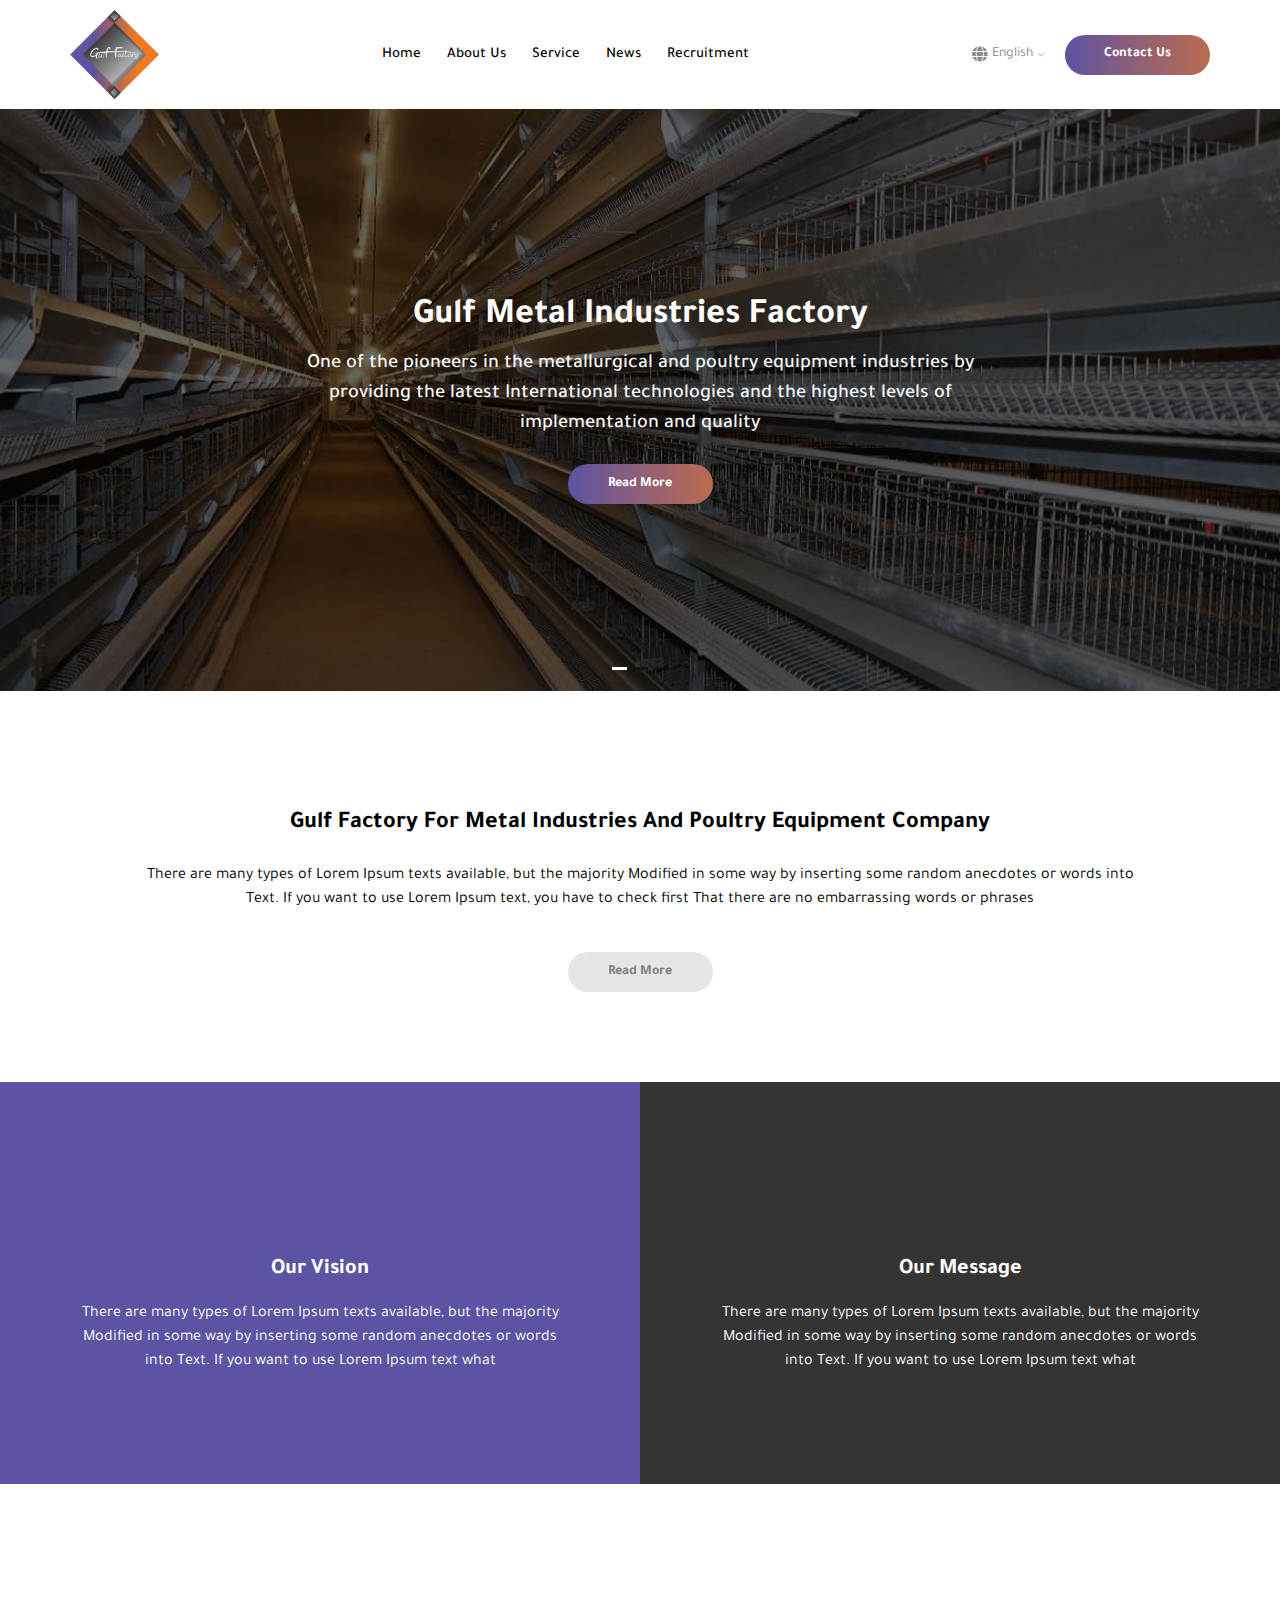
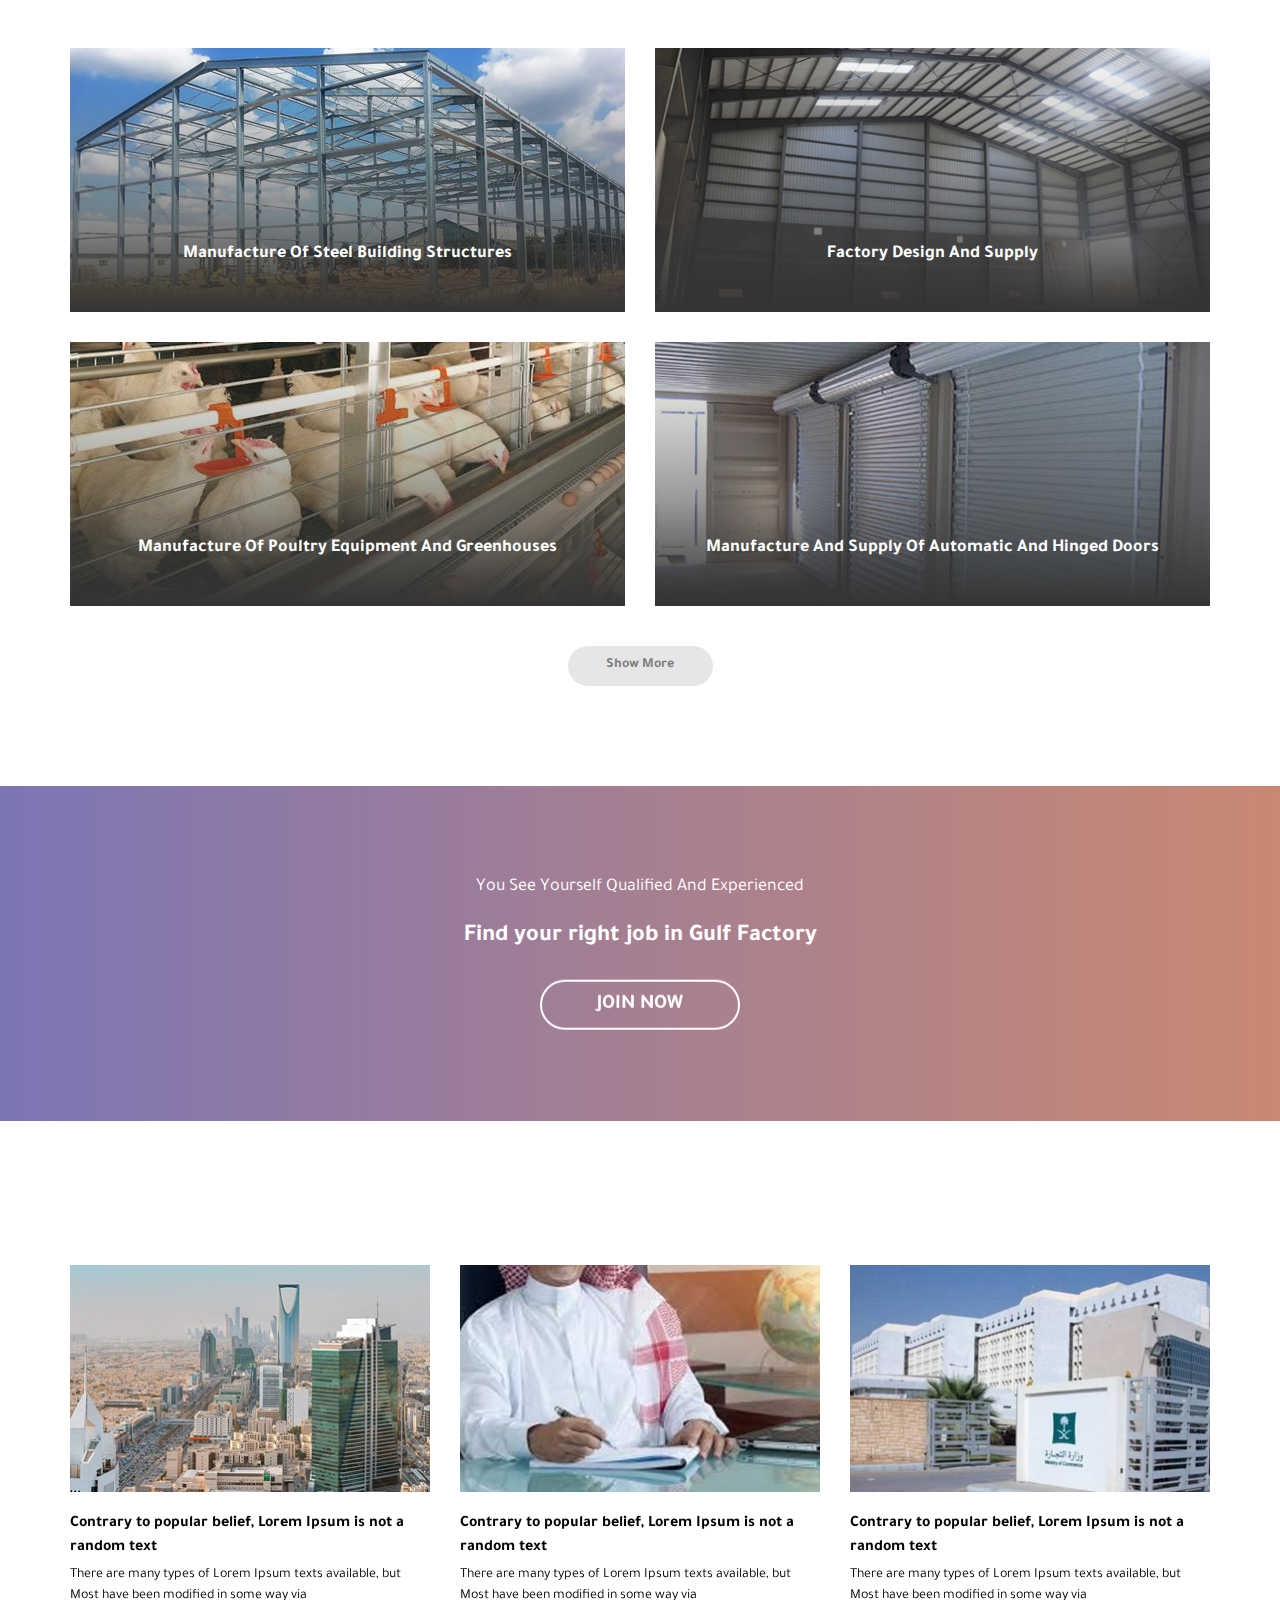
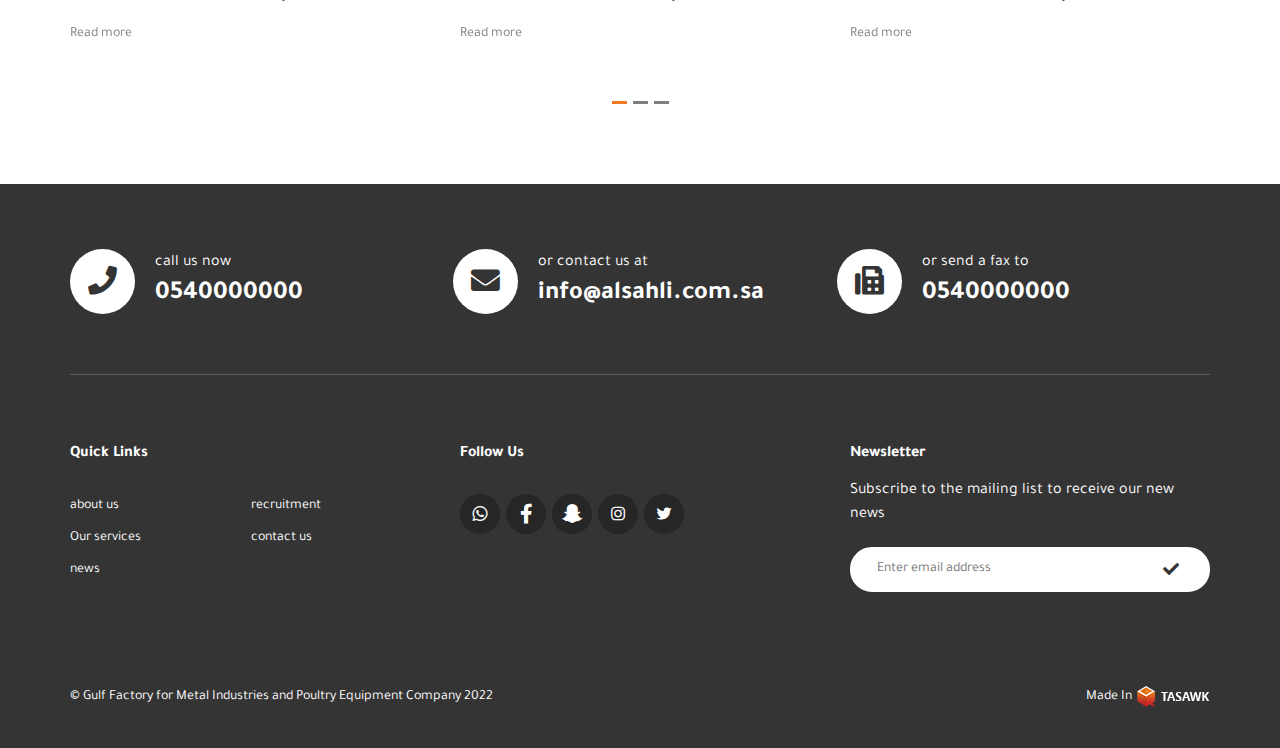
==== commit d5ab0aa2: "first commit" ====
--- a/index-en.html
+++ b/index-en.html
@@ -403,7 +403,7 @@
           <div class="row">
             <div class="col-md-4 col-xs-12">
               <div class="nav-foot-cont">
-                <h2 class="nav-foot-header">Quick links</h2>
+                <h2 class="nav-foot-header nav-accordion">Quick links</h2>
                 <ul class="nav-foot nav-wrap list-unstyled">
                   <li class="nav-foot-li">
                     <a href="#" class="nav-foot-link">about us</a>
@@ -424,23 +424,27 @@
               </div>
             </div>
             <div class="col-md-4 col-xs-12">
-              <h2 class="nav-foot-header">Follow us on</h2>
-              <div class="social">
-                <a href="#" class="social-link">
-                  <i class="lab la-whatsapp"></i>
-                </a>
-                <a href="#" class="social-link">
-                  <i class="fab fa-facebook-f"></i>
-                </a>
-                <a href="#" class="social-link">
-                  <i class="fab fa-snapchat-ghost"></i>
-                </a>
-                <a href="#" class="social-link">
-                  <i class="lab la-instagram"></i>
-                </a>
-                <a href="#" class="social-link">
-                  <i class="lab la-twitter"></i>
-                </a>
+              <div class="nav-foot-cont">
+                <h2 class="nav-foot-header">Follow us</h2>
+                <div class="nav-foot">
+                  <div class="social">
+                    <a href="#" class="social-link">
+                      <i class="lab la-whatsapp"></i>
+                    </a>
+                    <a href="#" class="social-link">
+                      <i class="fab fa-facebook-f"></i>
+                    </a>
+                    <a href="#" class="social-link">
+                      <i class="fab fa-snapchat-ghost"></i>
+                    </a>
+                    <a href="#" class="social-link">
+                      <i class="lab la-instagram"></i>
+                    </a>
+                    <a href="#" class="social-link">
+                      <i class="lab la-twitter"></i>
+                    </a>
+                  </div>
+                </div>
               </div>
             </div>
             <div class="col-md-4 col-xs-12">
--- a/css/style.css
+++ b/css/style.css
@@ -3,12 +3,11 @@
   box-sizing: border-box;
   margin: 0;
   padding: 0;
-  background-color: var(--back-color);
   padding-top: 109px;
 }
 @media (max-width: 991px) {
   body {
-    padding-top: 67px;
+    padding-top: 79px;
   }
 }
 .overflow {
@@ -512,12 +511,14 @@
     min-height: 250px;
   }
   .caption-title {
-    font-size: 20px;
+    font-size: 24px;
+    margin-bottom: 15px;
   }
   .caption-pargh {
     font-size: 14px;
     margin-bottom: 15px;
     padding: 0 20px;
+    display: none;
   }
   .caption-link {
     width: 130px;
@@ -747,7 +748,7 @@
   visibility: hidden;
 }
 .services-ancor:hover .services-img::before {
-  opacity: 0.6;
+  opacity: 0.7;
   visibility: visible;
 }
 .services-ancor:hover .services-img img {
@@ -875,7 +876,7 @@
   right: 0;
   bottom: 0;
   border-radius: 25px;
-  background: var(--main-color);
+  background: var(--white-color);
   -webkit-transform: scale(0);
   transform: scale(0);
   -webkit-transition-property: transform;
@@ -890,9 +891,9 @@
   transform: scale(1);
 }
 .work-link:hover {
-  color: var(--white-color);
+  color: #8f6076;
   text-decoration: none;
-  border-color: var(--main-color);
+  border-color: transparent;
 }
 @media (max-width: 767px) {
   .work-section {
@@ -1104,7 +1105,7 @@
   display: grid;
   grid-template-columns: repeat(3, 1fr);
   gap: 10px;
-  border-bottom: 1px solid rgba(255, 255, 255, 0.5);
+  border-bottom: 1px solid rgba(255, 255, 255, 0.2);
   padding-bottom: 60px;
   margin-bottom: 70px;
 }
@@ -1180,11 +1181,13 @@
   margin-bottom: 30px;
   text-align: start;
 }
-.nav-wrap {
-  display: flex;
-  flex-direction: column;
-  max-height: 100px;
-  flex-wrap: wrap;
+@media (min-width: 991px) {
+  .nav-wrap {
+    display: flex;
+    flex-direction: column;
+    max-height: 100px;
+    flex-wrap: wrap;
+  }
 }
 .nav-foot li {
   margin-bottom: 8px;
@@ -1325,6 +1328,48 @@
   margin-inline-start: 5px;
   image-rendering: -webkit-optimize-contrast;
 }
+/*                             footer accordion                 */
+.footer-accordion.nav-foot-header {
+  margin-bottom: 0;
+  display: flex;
+  align-items: center;
+  justify-content: space-between;
+}
+
+.footer-accordion {
+  cursor: pointer;
+  width: 100%;
+  transition: 0.4s;
+  display: flex;
+  align-items: center;
+  justify-content: space-between;
+}
+.footer-panel {
+  max-height: 0;
+  overflow: hidden;
+  transition: all 0.5s ease-out;
+  padding: 0 15px;
+}
+.news-letter .footer-panel {
+  padding: 0;
+}
+.footer-accordion:after {
+  content: "";
+  font-family: "line Awesome Free";
+  font-weight: 900;
+  font-size: 13px;
+  transition: all 0.5s ease-out;
+}
+html[dir="rtl"] .footer-accordion:after {
+  content: "";
+}
+.footer-accordion.active:after {
+  transform: rotate(90deg);
+}
+html[dir="rtl"] .footer-accordion.active:after {
+  transform: rotate(-90deg);
+}
+/*                             footer accordion                 */
 @media (max-width: 991px) {
   .footer-contact {
     grid-template-columns: repeat(1, 1fr);
@@ -1340,7 +1385,7 @@
   }
   .social {
     justify-content: center;
-    margin-bottom: 40px;
+    margin-bottom: 0px;
   }
   .contact-ancor i {
     width: 45px;
@@ -1354,15 +1399,12 @@
     font-size: 20px;
   }
   .nav-foot-cont {
-    text-align: center;
+    text-align: start;
+    margin-bottom: 20px;
   }
   .nav-foot-header {
     text-align: center;
   }
-  .nav-foot {
-    flex-direction: column;
-    margin-bottom: 30px;
-  }
   .nav-foot li {
     margin: 0 0 10px;
   }
@@ -1373,7 +1415,7 @@
     text-align: center;
   }
   .copy-flex {
-    padding-top: 40px;
+    padding-top: 30px;
     justify-content: center;
     flex-direction: column;
   }
@@ -1388,16 +1430,16 @@
 
 @media (max-width: 991px) {
   .nav-header .img-logo img {
-    max-width: 69px;
+    max-width: 59px;
   }
   .logo-sm img {
-    max-width: 59px;
+    max-width: 49px;
   }
   .nav-header {
-    padding: 15px 0;
+    padding: 10px 0;
   }
   .contact-link {
-    width: 130px;
+    width: 120px;
     height: 35px;
     margin: 0;
   }
@@ -1419,7 +1461,10 @@
   .nav-head {
     display: flex;
     justify-content: flex-start;
-    padding: 15px 0;
+    padding: 25px 0 10px;
+  }
+  .fixed-nav .nav-head {
+    padding: 18px 0 10px;
   }
   .nav-head .dropdown-content {
     background-color: transparent;
@@ -1492,6 +1537,7 @@
     justify-content: center;
     align-items: center;
     font-weight: 700;
+    font-size: 20px;
   }
   /*                    menu in phone size                      */
 }
